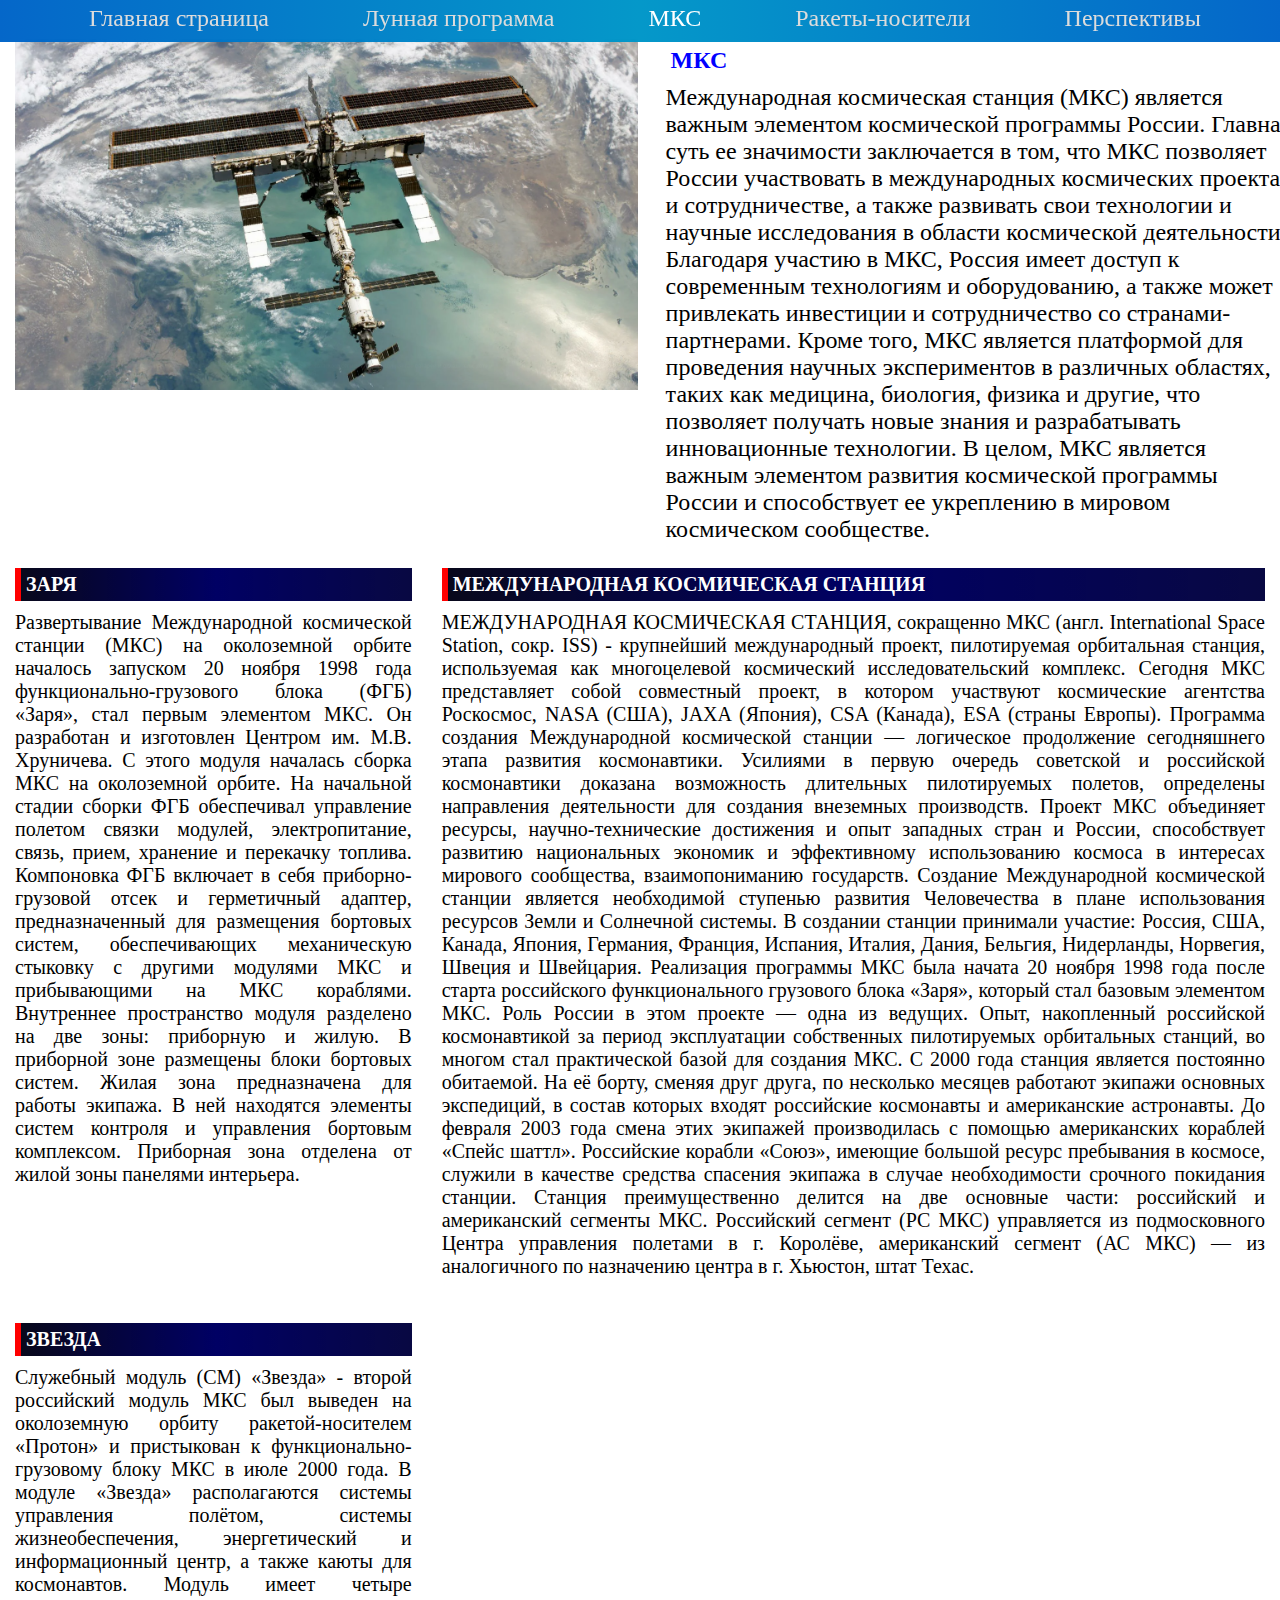
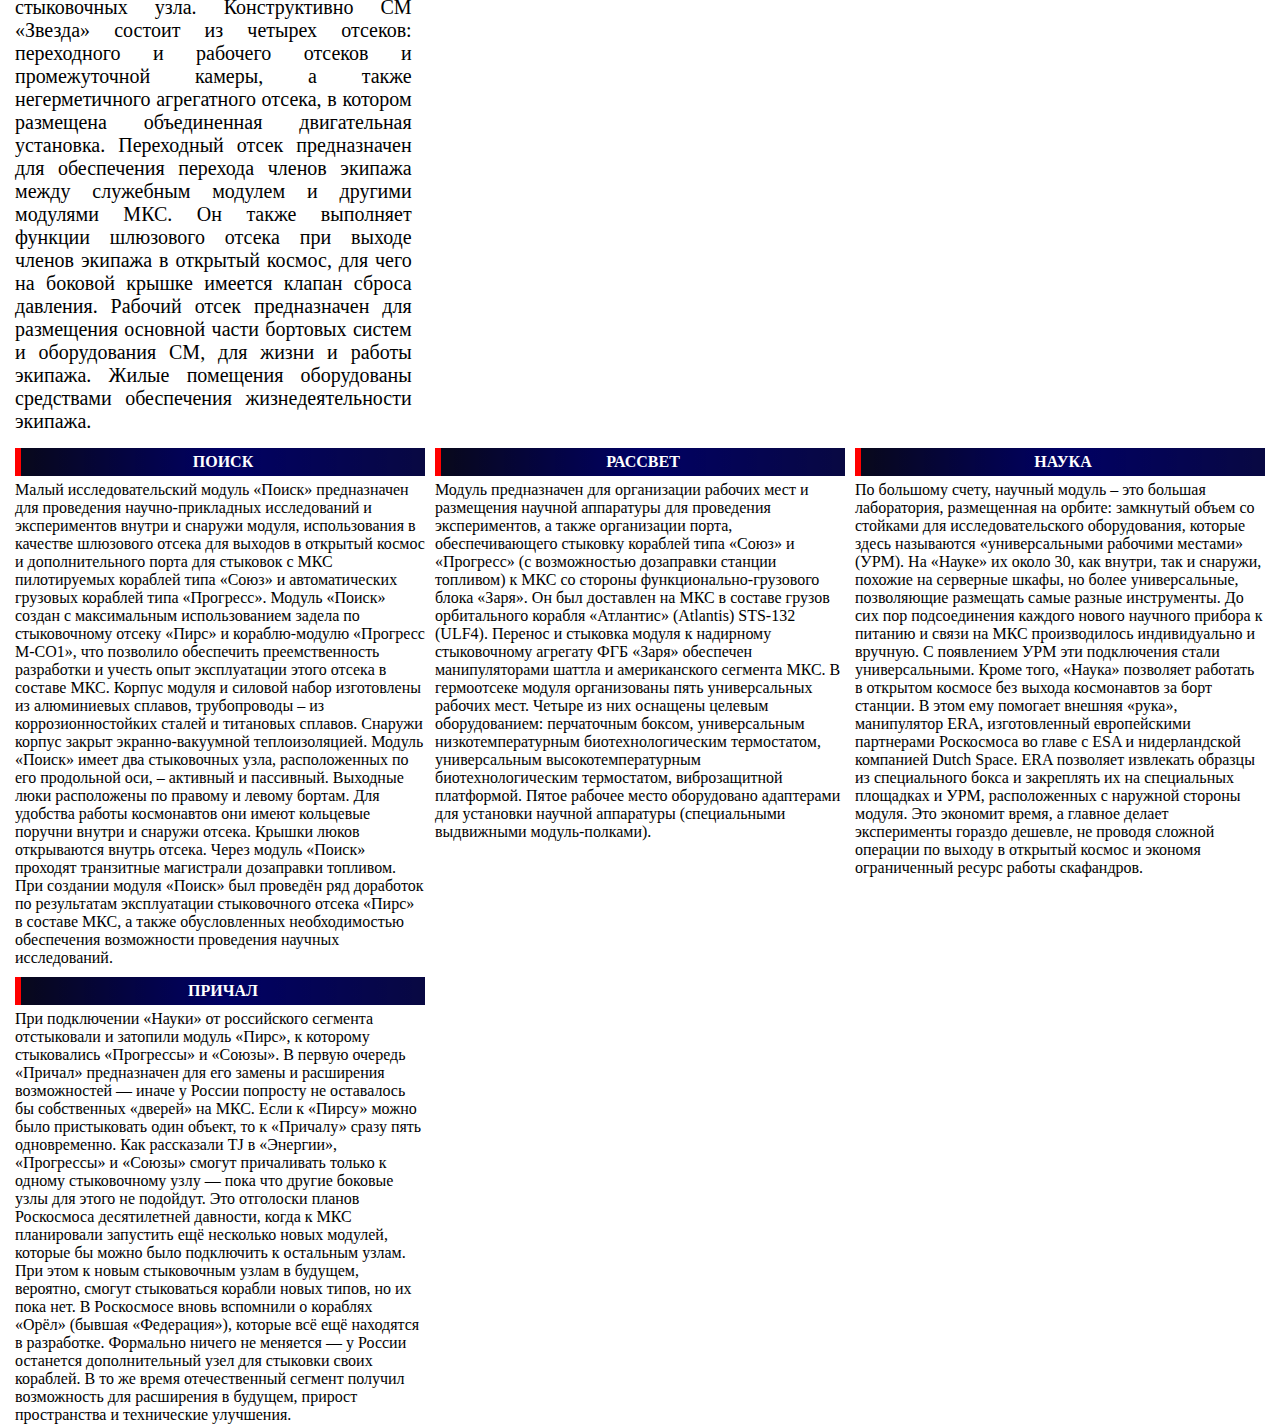
==== mks.html @ 004ebdaa "Add files via upload" ====
<!DOCTYPE html>
<html>
    <head>
        <title>РГР</title>
        <link rel="stylesheet" href="styles.css">
        <meta name="viewport" content="width=device-width" initial-scale="1.0">
        <meta http-equiv="Content-Type" content="text/html; charset=utf-8"> 
    </head>
    <body>
        <section class="nav-container ">   
            <nav class="nav-list">     
                <ul>
                    <li> <a class="link" href="index.html">Главная страница</a></li>
                    <li> <a class="link" href="moon.html">Лунная программа</a></li>
                    <li> <a>МКС</a></li>
                    <li> <a class="link" href="rockets.html">Ракеты-носители</a></li>
                    <li> <a class="link" href="perspective.html">Перспективы</a></li>
                </ul>
            </nav>
            <img class="nav-pic" src="assets/mks.png">
            <div class="nav-text"><p><h2>МКС</h2>
                Международная космическая станция (МКС) является важным элементом космической программы России. Главная суть ее значимости заключается в том, что МКС позволяет России участвовать в международных космических проектах и сотрудничестве, а также развивать свои технологии и научные исследования в области космической деятельности. Благодаря участию в МКС, Россия имеет доступ к современным технологиям и оборудованию, а также может привлекать инвестиции и сотрудничество со странами-партнерами. Кроме того, МКС является платформой для проведения научных экспериментов в различных областях, таких как медицина, биология, физика и другие, что позволяет получать новые знания и разрабатывать инновационные технологии. В целом, МКС является важным элементом развития космической программы России и способствует ее укреплению в мировом космическом сообществе.</p>
            </div>
        </section>
        <section class="main-container">
            <div class="left"><p><h2>ЗАРЯ</h2>Развертывание Международной космической станции (МКС) на околоземной орбите началось запуском 20 ноября 1998 года функционально-грузового блока (ФГБ) «Заря», стал первым элементом МКС. Он разработан и изготовлен Центром им. М.В. Хруничева. С этого модуля началась сборка МКС на околоземной орбите. На начальной стадии сборки ФГБ обеспечивал управление полетом связки модулей, электропитание, связь, прием, хранение и перекачку топлива. Компоновка ФГБ включает в себя приборно-грузовой отсек и герметичный адаптер, предназначенный для размещения бортовых систем, обеспечивающих механическую стыковку с другими модулями МКС и прибывающими на МКС кораблями. Внутреннее пространство модуля разделено на две зоны: приборную и жилую. В приборной зоне размещены блоки бортовых систем. Жилая зона предназначена для работы экипажа. В ней находятся элементы систем контроля и управления бортовым комплексом. Приборная зона отделена от жилой зоны панелями интерьера.</p>
            </div>
            <div class="main"><p><h2>МЕЖДУНАРОДНАЯ КОСМИЧЕСКАЯ СТАНЦИЯ</h2>МЕЖДУНАРОДНАЯ КОСМИЧЕСКАЯ СТАНЦИЯ, сокращенно МКС (англ. International Space Station, сокр. ISS) - крупнейший международный проект, пилотируемая орбитальная станция, используемая как многоцелевой космический исследовательский комплекс. Сегодня МКС представляет собой совместный проект, в котором участвуют космические агентства Роскосмос, NASA (США), JAXA (Япония), CSA (Канада), ESA (страны Европы). Программа создания Международной космической станции — логическое продолжение сегодняшнего этапа развития космонавтики. Усилиями в первую очередь советской и российской космонавтики доказана возможность длительных пилотируемых полетов, определены направления деятельности для создания внеземных производств. Проект МКС объединяет ресурсы, научно-технические достижения и опыт западных стран и России, способствует развитию национальных экономик и эффективному использованию космоса в интересах мирового сообщества, взаимопониманию государств. Создание Международной космической станции является необходимой ступенью развития Человечества в плане использования ресурсов Земли и Солнечной системы. В создании станции принимали участие: Россия, США, Канада, Япония, Германия, Франция, Испания, Италия, Дания, Бельгия, Нидерланды, Норвегия, Швеция и Швейцария. Реализация программы МКС была начата 20 ноября 1998 года после старта российского функционального грузового блока «Заря», который стал базовым элементом МКС. Роль России в этом проекте — одна из ведущих. Опыт, накопленный российской космонавтикой за период эксплуатации собственных пилотируемых орбитальных станций, во многом стал практической базой для создания МКС. С 2000 года станция является постоянно обитаемой. На её борту, сменяя друг друга, по несколько месяцев работают экипажи основных экспедиций, в состав которых входят российские космонавты и американские астронавты. До февраля 2003 года смена этих экипажей производилась с помощью американских кораблей «Спейс шаттл». Российские корабли «Союз», имеющие большой ресурс пребывания в космосе, служили в качестве средства спасения экипажа в случае необходимости срочного покидания станции. Станция преимущественно делится на две основные части: российский и американский сегменты МКС. Российский сегмент (РС МКС) управляется из подмосковного Центра управления полетами в г. Королёве, американский сегмент (АС МКС) — из аналогичного по назначению центра в г. Хьюстон, штат Техас.</p></div>
            <div class="right"><p><h2>ЗВЕЗДА</h2>Служебный модуль (СМ) «Звезда» - второй российский модуль МКС был выведен на околоземную орбиту ракетой-носителем «Протон» и пристыкован к функционально-грузовому блоку МКС в июле 2000 года. В модуле «Звезда» располагаются системы управления полётом, системы жизнеобеспечения, энергетический и информационный центр, а также каюты для космонавтов. Модуль имеет четыре стыковочных узла. Конструктивно СМ «Звезда» состоит из четырех отсеков: переходного и рабочего отсеков и промежуточной камеры, а также негерметичного агрегатного отсека, в котором размещена объединенная двигательная установка. Переходный отсек предназначен для обеспечения перехода членов экипажа между служебным модулем и другими модулями МКС. Он также выполняет функции шлюзового отсека при выходе членов экипажа в открытый космос, для чего на боковой крышке имеется клапан сброса давления. Рабочий отсек предназначен для размещения основной части бортовых систем и оборудования СМ, для жизни и работы экипажа. Жилые помещения оборудованы средствами обеспечения жизнедеятельности экипажа.<p>
        </div>
        </section>
        <section class="footer-container">
            <div><p><h2>ПОИСК</h2>Малый исследовательский модуль «Поиск» предназначен для проведения научно-прикладных исследований и экспериментов внутри и снаружи модуля, использования в качестве шлюзового отсека для выходов в открытый космос и дополнительного порта для стыковок с МКС пилотируемых кораблей типа «Союз» и автоматических грузовых кораблей типа «Прогресс». Модуль «Поиск» создан с максимальным использованием задела по стыковочному отсеку «Пирс» и кораблю-модулю «Прогресс М-СО1», что позволило обеспечить преемственность разработки и учесть опыт эксплуатации этого отсека в составе МКС. Корпус модуля и силовой набор изготовлены из алюминиевых сплавов, трубопроводы – из коррозионностойких сталей и титановых сплавов. Снаружи корпус закрыт экранно-вакуумной теплоизоляцией. Модуль «Поиск» имеет два стыковочных узла, расположенных по его продольной оси, – активный и пассивный.  Выходные люки расположены по правому и левому бортам. Для удобства работы космонавтов они имеют кольцевые поручни внутри и снаружи отсека. Крышки люков открываются внутрь отсека. Через модуль «Поиск» проходят транзитные магистрали дозаправки топливом. При создании модуля «Поиск» был проведён ряд доработок по результатам эксплуатации стыковочного отсека «Пирс» в составе МКС, а также обусловленных необходимостью обеспечения возможности проведения научных исследований.</p></div>
            <div><p><h2>РАССВЕТ</h2> Модуль предназначен для организации рабочих мест и размещения научной аппаратуры для проведения экспериментов, а также организации порта, обеспечивающего стыковку кораблей типа «Союз» и «Прогресс» (с возможностью дозаправки станции топливом) к МКС со стороны функционально-грузового блока «Заря». Он был доставлен на МКС в составе грузов орбитального корабля «Атлантис» (Atlantis) STS-132 (ULF4). Перенос и стыковка модуля к надирному стыковочному агрегату ФГБ «Заря» обеспечен манипуляторами шаттла и американского сегмента МКС. В гермоотсеке модуля организованы пять универсальных рабочих мест. Четыре из них оснащены целевым оборудованием: перчаточным боксом, универсальным низкотемпературным биотехнологическим термостатом, универсальным высокотемпературным биотехнологическим термостатом, виброзащитной платформой. Пятое рабочее место оборудовано адаптерами для установки научной аппаратуры (специальными выдвижными модуль-полками).</p></div>
            <div><p><h2>НАУКА</h2>По большому счету, научный модуль – это большая лаборатория, размещенная на орбите: замкнутый объем со стойками для исследовательского оборудования, которые здесь называются «универсальными рабочими местами» (УРМ). На «Науке» их около 30, как внутри, так и снаружи, похожие на серверные шкафы, но более универсальные, позволяющие размещать самые разные инструменты. До сих пор подсоединения каждого нового научного прибора к питанию и связи на МКС производилось индивидуально и вручную. С появлением УРМ эти подключения стали универсальными. Кроме того, «Наука» позволяет работать в открытом космосе без выхода космонавтов за борт станции. В этом ему помогает внешняя «рука», манипулятор ERA, изготовленный европейскими партнерами Роскосмоса во главе с ESA и нидерландской компанией Dutch Space. ERA позволяет извлекать образцы из специального бокса и закреплять их на специальных площадках и УРМ, расположенных с наружной стороны модуля. Это экономит время, а главное делает эксперименты гораздо дешевле, не проводя сложной операции по выходу в открытый космос и экономя ограниченный ресурс работы скафандров.</p></div>
            <div><p><h2>ПРИЧАЛ</h2>При подключении «Науки» от российского сегмента отстыковали и затопили модуль «Пирс», к которому стыковались «Прогрессы» и «Союзы». В первую очередь «Причал» предназначен для его замены и расширения возможностей — иначе у России попросту не оставалось бы собственных «дверей» на МКС. Если к «Пирсу» можно было пристыковать один объект, то к «Причалу» сразу пять одновременно. Как рассказали TJ в «Энергии», «Прогрессы» и «Союзы» смогут причаливать только к одному стыковочному узлу — пока что другие боковые узлы для этого не подойдут. Это отголоски планов Роскосмоса десятилетней давности, когда к МКС планировали запустить ещё несколько новых модулей, которые бы можно было подключить к остальным узлам. При этом к новым стыковочным узлам в будущем, вероятно, смогут стыковаться корабли новых типов, но их пока нет. В Роскосмосе вновь вспомнили о кораблях «Орёл» (бывшая «Федерация»), которые всё ещё находятся в разработке. Формально ничего не меняется — у России останется дополнительный узел для стыковки своих кораблей. В то же время отечественный сегмент получил возможность для расширения в будущем, прирост пространства и технические улучшения.
                </p></div>
        </section>
    </body>
</html>
---- styles.css ----
* {
    margin: 0;
    padding: 0;
}
section {
    display: grid;
}
h2{
    font-size: 1.25rem;
    border-left: 6px solid red;
    background: linear-gradient(90deg, rgba(0, 0, 20, 0.97), rgb(0, 0, 100), rgba(0, 0, 60, 0.97));
    color: white;
    padding: 5px;
}
.nav-list li{
    display: inline;
}
.nav-container {
    grid-template-areas: 
    "nav-list nav-list"
    "nav-pic nav-text";
    grid-template-columns: 51% 49%;
    gap: 1%;
}
.nav-pic{
    grid-area: nav-pic;
    box-sizing: border-box;
    width: 100%;
    padding: 15px;
    margin-top: 19px;
}
.nav-text{
    padding-top: 15px;
    grid-area: nav-text;
    font-size: 1.5rem;
    font-weight: 400;
    margin-top: 22px;
}
.nav-text h2{
    padding-bottom: 10px;
    font-size: 1.5rem;
    background: white;
    color: blue;
    border: 0 solid;
}
.nav-list {
    grid-area: nav-list;
    font-family: 'Franklin Gothic Medium';
    font-size: 1.5rem;
    background: linear-gradient(90deg, rgba(0, 100, 200, 0.98), rgba(0, 150, 200, 0.98), rgba(0, 100, 200, 0.98));
    color:white;
    position: fixed;
    width: 100%;
}
.nav-list ul {
    list-style: none;
    padding: 5px;
    width: 100%;
    display: flex;  
    justify-content: space-evenly;  
}
.nav-list li {
    padding-bottom: 5px;
}
.nav-list a{
    padding: 10px;
}
.link{
    text-decoration: none;
    color: rgb(220, 220, 220);
}
.link:hover {
    background-color:white;
    color: darkgrey;
    text-decoration: underline;
}
.main-container{
    /*grid-template-areas: 
    "left main main right";*/
    grid-template-columns: repeat(auto-fit, minmax(350px, 1fr));  
}
.main-container div{
    font-family: 'Franklin Gothic Medium';
    font-size: 1.25rem;
    padding: 15px;
    text-align: justify;
}
.main-container h2{
    margin-top: 15px;
    margin-bottom: 10px;
}
.main{
    grid-column: span 2;
}
.main ul{
    list-style: none;
    text-indent: 5px;
    text-align: left;
}
.main ul li::before{
    content: '- ';
    text-indent: 5px;
}
.right ul{
    list-style: none;
    text-indent: 5px;
    text-align: left;
}
.right ul li::before{
    content: '- ';
    text-indent: 5px;
}
.footer-container{
    grid-template-columns: repeat(auto-fit, minmax(350px, 1fr));
    gap: 10px; 
    margin: auto 15px; 
}
.footer-container div{
    font-size: 1rem;
}
.footer-container h2{
    font-size: 1rem;
    margin-bottom: 5px;
    text-align: center;  
}
@media (min-width: 320px) and (max-width: 479.98px){
    h2{
        font-size: 1rem;
        font-weight: 500;
    }
    .nav-container{
        grid-template-areas: 
        "nav-list"
        "nav-pic"
        "nav-text";
        gap: 0%;
    }
    .nav-list{
        grid-area: nav-list;
        grid-column: span 2;
        font-size: 0.65rem;
    }
    .nav-pic{
        grid-area: nav-pic;
        grid-column: span 2;
        padding-bottom: 5px;
    }
    .nav-text{
        grid-area: nav-text;
        grid-column: span 2;
        font-size: 1rem;
        margin: auto 10px auto 10px; 
        text-align: justify;
        padding-top: 5px;
    }
    .main-container div{
        padding: 0px;
        margin: 10px;
        font-size: 1rem;
    }
    .footer-container{
        margin: 10px;
        padding: 0px;
        font-size: 1rem;
    }
    .footer-container h2{
        text-align: left;
    }
}
@media (min-width: 480px) and (max-width: 767.98px){
    h2{
        font-size: 1rem;
        font-weight: 500;
    }
    .nav-container{
        grid-template-areas: 
        "nav-list"
        "nav-pic"
        "nav-text";
        gap: 0%;
    }
    .nav-list{
        grid-area: nav-list;
        grid-column: span 2;
        font-size: 0.75rem;
    }
    .nav-pic{
        grid-area: nav-pic;
        grid-column: span 2;
        padding-bottom: 5px;
    }
    .nav-text{
        grid-area: nav-text;
        grid-column: span 2;
        font-size: 1rem;
        margin: auto 10px auto 10px; 
        text-align: justify;
        padding-top: 5px;
    }
    .main-container div{
        padding: 0px;
        margin: 10px;
        font-size: 1rem;
    }
    .main{
        grid-column: span 1;
        grid-row: span 2;
    }
    .footer-container{
        margin: 10px;
        padding: 0px;
        font-size: 1rem;
    }
    .footer-container h2{
        text-align: left;
    }
}
@media (min-width: 768px) and (max-width: 991.98px){
    h2{
        font-size: 1rem;
        font-weight: 500;
    }
    .nav-container{
        grid-template-areas: 
        "nav-list"
        "nav-pic"
        "nav-text";
        gap: 0%;
    }
    .nav-list{
        grid-area: nav-list;
        grid-column: span 2;
        font-size: 1rem;
    }
    .nav-pic{
        grid-area: nav-pic;
        grid-column: span 2;
        padding-bottom: 5px;
    }
    .nav-text{
        grid-area: nav-text;
        grid-column: span 2;
        font-size: 1rem;
        margin: auto 10px auto 10px; 
        text-align: justify;
        padding-top: 5px;
    }
    .main-container div{
        padding: 0px;
        margin: 10px;
        font-size: 1rem;
    }
    .main{
        grid-column: span 1;
        grid-row: span 2;
    }
    .footer-container{
        margin: 10px;
        padding: 0px;
        font-size: 1rem;
    }
    .footer-container h2{
        text-align: left;
    }
}
@media (min-width: 992px) and (max-width: 1199.98px){
    h2{
        font-size: 1rem;
        font-weight: 500;
    }
    .nav-container{
        grid-template-areas: 
        "nav-list"
        "nav-pic"
        "nav-text";
        gap: 0%;
    }
    .nav-list{
        grid-area: nav-list;
        grid-column: span 2;
        font-size: 1rem;
    }
    .nav-pic{
        grid-area: nav-pic;
        grid-column: span 2;
        padding-bottom: 5px;
    }
    .nav-text{
        grid-area: nav-text;
        grid-column: span 2;
        font-size: 1rem;
        margin: auto 10px auto 10px; 
        text-align: justify;
        padding-top: 5px;
    }
    .main-container div{
        padding: 0px;
        margin: 10px;
        font-size: 1rem;
    }
    .main{
        grid-column: span 2;
        grid-row: span 1;
    }
    .left{
        grid-row: span 1;
        grid-column: span 1;
    }
    .right{
        grid-column: span 3;
    }
    .footer-container{
        margin: 10px;
        padding: 0px;
        font-size: 1rem;
        grid-template-columns: repeat(auto-fit, minmax(200px, 1fr));
        gap: 3px;
    }
    .footer-container h2{
        text-align: left;
    }
}
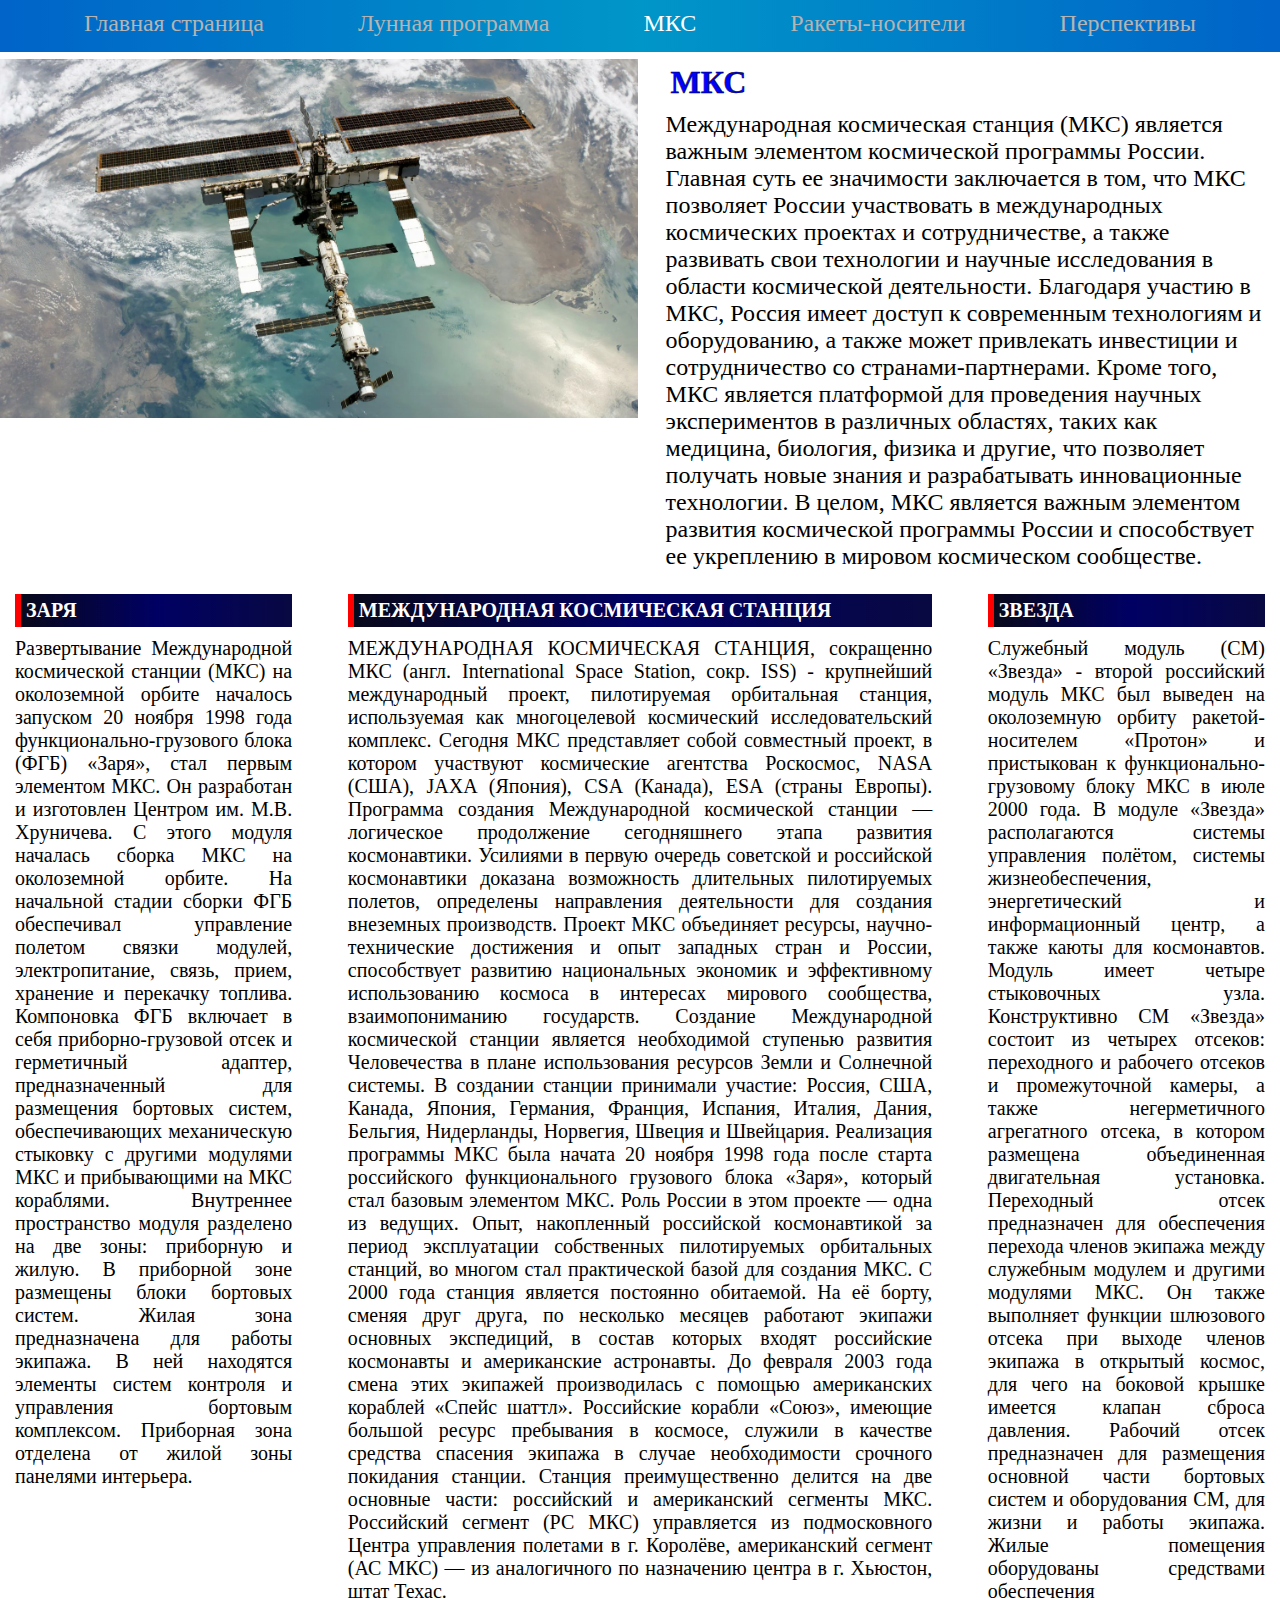
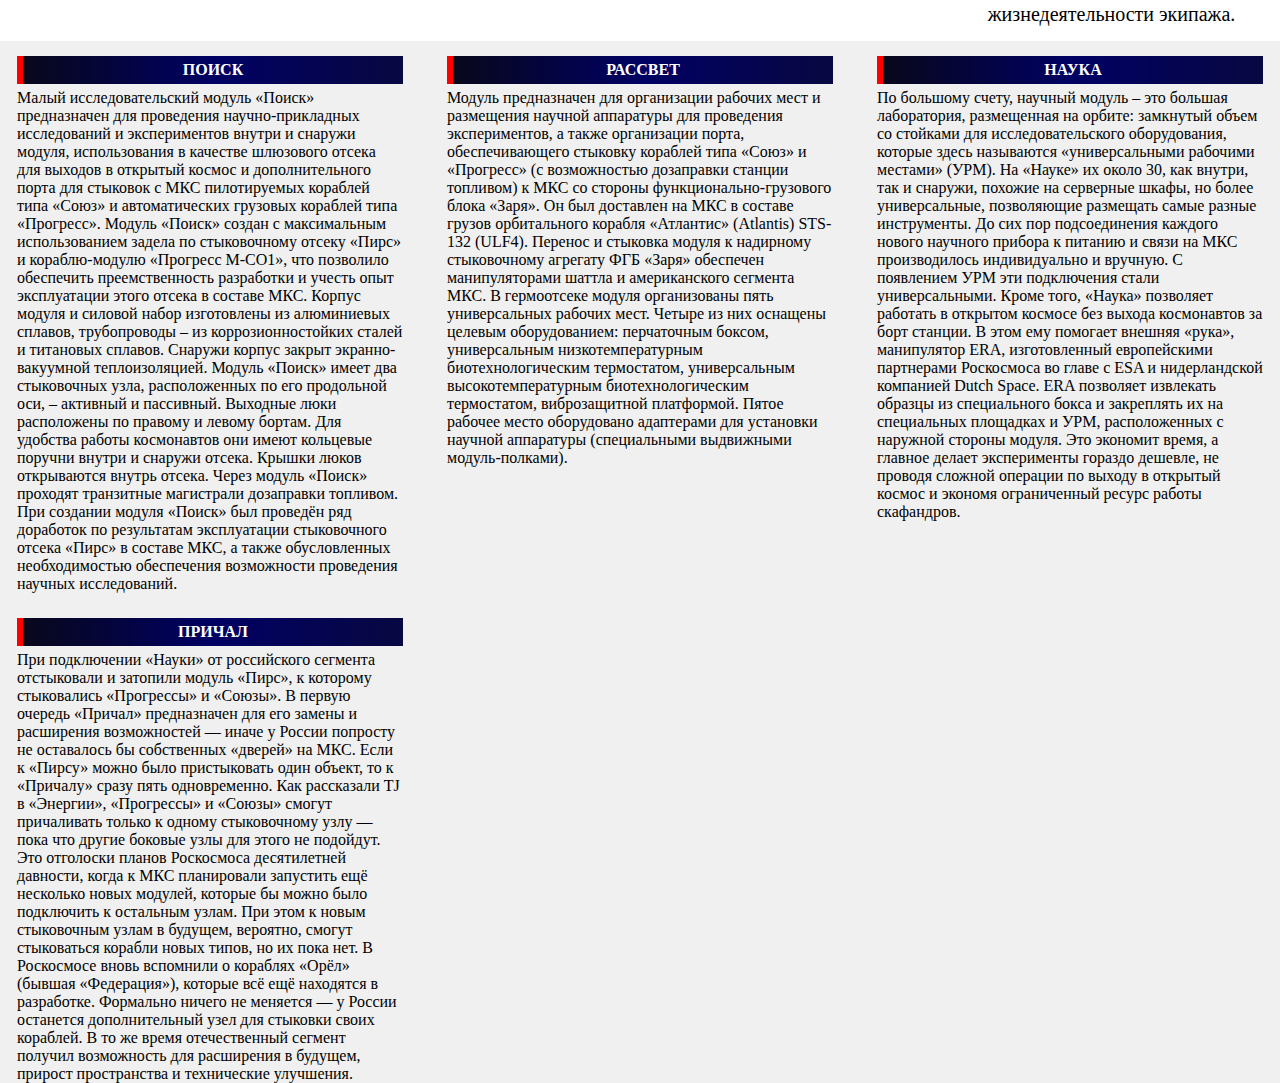
==== commit 30ae8f3c: "Add files via upload" ====
--- a/mks.html
+++ b/mks.html
@@ -18,22 +18,22 @@
                 </ul>
             </nav>
             <img class="nav-pic" src="assets/mks.png">
-            <div class="nav-text"><p><h2>МКС</h2>
+            <div class="nav-text"><h2>МКС</h2><p>
                 Международная космическая станция (МКС) является важным элементом космической программы России. Главная суть ее значимости заключается в том, что МКС позволяет России участвовать в международных космических проектах и сотрудничестве, а также развивать свои технологии и научные исследования в области космической деятельности. Благодаря участию в МКС, Россия имеет доступ к современным технологиям и оборудованию, а также может привлекать инвестиции и сотрудничество со странами-партнерами. Кроме того, МКС является платформой для проведения научных экспериментов в различных областях, таких как медицина, биология, физика и другие, что позволяет получать новые знания и разрабатывать инновационные технологии. В целом, МКС является важным элементом развития космической программы России и способствует ее укреплению в мировом космическом сообществе.</p>
             </div>
         </section>
         <section class="main-container">
-            <div class="left"><p><h2>ЗАРЯ</h2>Развертывание Международной космической станции (МКС) на околоземной орбите началось запуском 20 ноября 1998 года функционально-грузового блока (ФГБ) «Заря», стал первым элементом МКС. Он разработан и изготовлен Центром им. М.В. Хруничева. С этого модуля началась сборка МКС на околоземной орбите. На начальной стадии сборки ФГБ обеспечивал управление полетом связки модулей, электропитание, связь, прием, хранение и перекачку топлива. Компоновка ФГБ включает в себя приборно-грузовой отсек и герметичный адаптер, предназначенный для размещения бортовых систем, обеспечивающих механическую стыковку с другими модулями МКС и прибывающими на МКС кораблями. Внутреннее пространство модуля разделено на две зоны: приборную и жилую. В приборной зоне размещены блоки бортовых систем. Жилая зона предназначена для работы экипажа. В ней находятся элементы систем контроля и управления бортовым комплексом. Приборная зона отделена от жилой зоны панелями интерьера.</p>
+            <div class="left"><h2>ЗАРЯ</h2><p>Развертывание Международной космической станции (МКС) на околоземной орбите началось запуском 20 ноября 1998 года функционально-грузового блока (ФГБ) «Заря», стал первым элементом МКС. Он разработан и изготовлен Центром им. М.В. Хруничева. С этого модуля началась сборка МКС на околоземной орбите. На начальной стадии сборки ФГБ обеспечивал управление полетом связки модулей, электропитание, связь, прием, хранение и перекачку топлива. Компоновка ФГБ включает в себя приборно-грузовой отсек и герметичный адаптер, предназначенный для размещения бортовых систем, обеспечивающих механическую стыковку с другими модулями МКС и прибывающими на МКС кораблями. Внутреннее пространство модуля разделено на две зоны: приборную и жилую. В приборной зоне размещены блоки бортовых систем. Жилая зона предназначена для работы экипажа. В ней находятся элементы систем контроля и управления бортовым комплексом. Приборная зона отделена от жилой зоны панелями интерьера.</p>
             </div>
-            <div class="main"><p><h2>МЕЖДУНАРОДНАЯ КОСМИЧЕСКАЯ СТАНЦИЯ</h2>МЕЖДУНАРОДНАЯ КОСМИЧЕСКАЯ СТАНЦИЯ, сокращенно МКС (англ. International Space Station, сокр. ISS) - крупнейший международный проект, пилотируемая орбитальная станция, используемая как многоцелевой космический исследовательский комплекс. Сегодня МКС представляет собой совместный проект, в котором участвуют космические агентства Роскосмос, NASA (США), JAXA (Япония), CSA (Канада), ESA (страны Европы). Программа создания Международной космической станции — логическое продолжение сегодняшнего этапа развития космонавтики. Усилиями в первую очередь советской и российской космонавтики доказана возможность длительных пилотируемых полетов, определены направления деятельности для создания внеземных производств. Проект МКС объединяет ресурсы, научно-технические достижения и опыт западных стран и России, способствует развитию национальных экономик и эффективному использованию космоса в интересах мирового сообщества, взаимопониманию государств. Создание Международной космической станции является необходимой ступенью развития Человечества в плане использования ресурсов Земли и Солнечной системы. В создании станции принимали участие: Россия, США, Канада, Япония, Германия, Франция, Испания, Италия, Дания, Бельгия, Нидерланды, Норвегия, Швеция и Швейцария. Реализация программы МКС была начата 20 ноября 1998 года после старта российского функционального грузового блока «Заря», который стал базовым элементом МКС. Роль России в этом проекте — одна из ведущих. Опыт, накопленный российской космонавтикой за период эксплуатации собственных пилотируемых орбитальных станций, во многом стал практической базой для создания МКС. С 2000 года станция является постоянно обитаемой. На её борту, сменяя друг друга, по несколько месяцев работают экипажи основных экспедиций, в состав которых входят российские космонавты и американские астронавты. До февраля 2003 года смена этих экипажей производилась с помощью американских кораблей «Спейс шаттл». Российские корабли «Союз», имеющие большой ресурс пребывания в космосе, служили в качестве средства спасения экипажа в случае необходимости срочного покидания станции. Станция преимущественно делится на две основные части: российский и американский сегменты МКС. Российский сегмент (РС МКС) управляется из подмосковного Центра управления полетами в г. Королёве, американский сегмент (АС МКС) — из аналогичного по назначению центра в г. Хьюстон, штат Техас.</p></div>
-            <div class="right"><p><h2>ЗВЕЗДА</h2>Служебный модуль (СМ) «Звезда» - второй российский модуль МКС был выведен на околоземную орбиту ракетой-носителем «Протон» и пристыкован к функционально-грузовому блоку МКС в июле 2000 года. В модуле «Звезда» располагаются системы управления полётом, системы жизнеобеспечения, энергетический и информационный центр, а также каюты для космонавтов. Модуль имеет четыре стыковочных узла. Конструктивно СМ «Звезда» состоит из четырех отсеков: переходного и рабочего отсеков и промежуточной камеры, а также негерметичного агрегатного отсека, в котором размещена объединенная двигательная установка. Переходный отсек предназначен для обеспечения перехода членов экипажа между служебным модулем и другими модулями МКС. Он также выполняет функции шлюзового отсека при выходе членов экипажа в открытый космос, для чего на боковой крышке имеется клапан сброса давления. Рабочий отсек предназначен для размещения основной части бортовых систем и оборудования СМ, для жизни и работы экипажа. Жилые помещения оборудованы средствами обеспечения жизнедеятельности экипажа.<p>
+            <div class="main"><h2>МЕЖДУНАРОДНАЯ КОСМИЧЕСКАЯ СТАНЦИЯ</h2><p>МЕЖДУНАРОДНАЯ КОСМИЧЕСКАЯ СТАНЦИЯ, сокращенно МКС (англ. International Space Station, сокр. ISS) - крупнейший международный проект, пилотируемая орбитальная станция, используемая как многоцелевой космический исследовательский комплекс. Сегодня МКС представляет собой совместный проект, в котором участвуют космические агентства Роскосмос, NASA (США), JAXA (Япония), CSA (Канада), ESA (страны Европы). Программа создания Международной космической станции — логическое продолжение сегодняшнего этапа развития космонавтики. Усилиями в первую очередь советской и российской космонавтики доказана возможность длительных пилотируемых полетов, определены направления деятельности для создания внеземных производств. Проект МКС объединяет ресурсы, научно-технические достижения и опыт западных стран и России, способствует развитию национальных экономик и эффективному использованию космоса в интересах мирового сообщества, взаимопониманию государств. Создание Международной космической станции является необходимой ступенью развития Человечества в плане использования ресурсов Земли и Солнечной системы. В создании станции принимали участие: Россия, США, Канада, Япония, Германия, Франция, Испания, Италия, Дания, Бельгия, Нидерланды, Норвегия, Швеция и Швейцария. Реализация программы МКС была начата 20 ноября 1998 года после старта российского функционального грузового блока «Заря», который стал базовым элементом МКС. Роль России в этом проекте — одна из ведущих. Опыт, накопленный российской космонавтикой за период эксплуатации собственных пилотируемых орбитальных станций, во многом стал практической базой для создания МКС. С 2000 года станция является постоянно обитаемой. На её борту, сменяя друг друга, по несколько месяцев работают экипажи основных экспедиций, в состав которых входят российские космонавты и американские астронавты. До февраля 2003 года смена этих экипажей производилась с помощью американских кораблей «Спейс шаттл». Российские корабли «Союз», имеющие большой ресурс пребывания в космосе, служили в качестве средства спасения экипажа в случае необходимости срочного покидания станции. Станция преимущественно делится на две основные части: российский и американский сегменты МКС. Российский сегмент (РС МКС) управляется из подмосковного Центра управления полетами в г. Королёве, американский сегмент (АС МКС) — из аналогичного по назначению центра в г. Хьюстон, штат Техас.</p></div>
+            <div class="right"><h2>ЗВЕЗДА</h2><p>Служебный модуль (СМ) «Звезда» - второй российский модуль МКС был выведен на околоземную орбиту ракетой-носителем «Протон» и пристыкован к функционально-грузовому блоку МКС в июле 2000 года. В модуле «Звезда» располагаются системы управления полётом, системы жизнеобеспечения, энергетический и информационный центр, а также каюты для космонавтов. Модуль имеет четыре стыковочных узла. Конструктивно СМ «Звезда» состоит из четырех отсеков: переходного и рабочего отсеков и промежуточной камеры, а также негерметичного агрегатного отсека, в котором размещена объединенная двигательная установка. Переходный отсек предназначен для обеспечения перехода членов экипажа между служебным модулем и другими модулями МКС. Он также выполняет функции шлюзового отсека при выходе членов экипажа в открытый космос, для чего на боковой крышке имеется клапан сброса давления. Рабочий отсек предназначен для размещения основной части бортовых систем и оборудования СМ, для жизни и работы экипажа. Жилые помещения оборудованы средствами обеспечения жизнедеятельности экипажа.<p>
         </div>
         </section>
         <section class="footer-container">
-            <div><p><h2>ПОИСК</h2>Малый исследовательский модуль «Поиск» предназначен для проведения научно-прикладных исследований и экспериментов внутри и снаружи модуля, использования в качестве шлюзового отсека для выходов в открытый космос и дополнительного порта для стыковок с МКС пилотируемых кораблей типа «Союз» и автоматических грузовых кораблей типа «Прогресс». Модуль «Поиск» создан с максимальным использованием задела по стыковочному отсеку «Пирс» и кораблю-модулю «Прогресс М-СО1», что позволило обеспечить преемственность разработки и учесть опыт эксплуатации этого отсека в составе МКС. Корпус модуля и силовой набор изготовлены из алюминиевых сплавов, трубопроводы – из коррозионностойких сталей и титановых сплавов. Снаружи корпус закрыт экранно-вакуумной теплоизоляцией. Модуль «Поиск» имеет два стыковочных узла, расположенных по его продольной оси, – активный и пассивный.  Выходные люки расположены по правому и левому бортам. Для удобства работы космонавтов они имеют кольцевые поручни внутри и снаружи отсека. Крышки люков открываются внутрь отсека. Через модуль «Поиск» проходят транзитные магистрали дозаправки топливом. При создании модуля «Поиск» был проведён ряд доработок по результатам эксплуатации стыковочного отсека «Пирс» в составе МКС, а также обусловленных необходимостью обеспечения возможности проведения научных исследований.</p></div>
-            <div><p><h2>РАССВЕТ</h2> Модуль предназначен для организации рабочих мест и размещения научной аппаратуры для проведения экспериментов, а также организации порта, обеспечивающего стыковку кораблей типа «Союз» и «Прогресс» (с возможностью дозаправки станции топливом) к МКС со стороны функционально-грузового блока «Заря». Он был доставлен на МКС в составе грузов орбитального корабля «Атлантис» (Atlantis) STS-132 (ULF4). Перенос и стыковка модуля к надирному стыковочному агрегату ФГБ «Заря» обеспечен манипуляторами шаттла и американского сегмента МКС. В гермоотсеке модуля организованы пять универсальных рабочих мест. Четыре из них оснащены целевым оборудованием: перчаточным боксом, универсальным низкотемпературным биотехнологическим термостатом, универсальным высокотемпературным биотехнологическим термостатом, виброзащитной платформой. Пятое рабочее место оборудовано адаптерами для установки научной аппаратуры (специальными выдвижными модуль-полками).</p></div>
-            <div><p><h2>НАУКА</h2>По большому счету, научный модуль – это большая лаборатория, размещенная на орбите: замкнутый объем со стойками для исследовательского оборудования, которые здесь называются «универсальными рабочими местами» (УРМ). На «Науке» их около 30, как внутри, так и снаружи, похожие на серверные шкафы, но более универсальные, позволяющие размещать самые разные инструменты. До сих пор подсоединения каждого нового научного прибора к питанию и связи на МКС производилось индивидуально и вручную. С появлением УРМ эти подключения стали универсальными. Кроме того, «Наука» позволяет работать в открытом космосе без выхода космонавтов за борт станции. В этом ему помогает внешняя «рука», манипулятор ERA, изготовленный европейскими партнерами Роскосмоса во главе с ESA и нидерландской компанией Dutch Space. ERA позволяет извлекать образцы из специального бокса и закреплять их на специальных площадках и УРМ, расположенных с наружной стороны модуля. Это экономит время, а главное делает эксперименты гораздо дешевле, не проводя сложной операции по выходу в открытый космос и экономя ограниченный ресурс работы скафандров.</p></div>
-            <div><p><h2>ПРИЧАЛ</h2>При подключении «Науки» от российского сегмента отстыковали и затопили модуль «Пирс», к которому стыковались «Прогрессы» и «Союзы». В первую очередь «Причал» предназначен для его замены и расширения возможностей — иначе у России попросту не оставалось бы собственных «дверей» на МКС. Если к «Пирсу» можно было пристыковать один объект, то к «Причалу» сразу пять одновременно. Как рассказали TJ в «Энергии», «Прогрессы» и «Союзы» смогут причаливать только к одному стыковочному узлу — пока что другие боковые узлы для этого не подойдут. Это отголоски планов Роскосмоса десятилетней давности, когда к МКС планировали запустить ещё несколько новых модулей, которые бы можно было подключить к остальным узлам. При этом к новым стыковочным узлам в будущем, вероятно, смогут стыковаться корабли новых типов, но их пока нет. В Роскосмосе вновь вспомнили о кораблях «Орёл» (бывшая «Федерация»), которые всё ещё находятся в разработке. Формально ничего не меняется — у России останется дополнительный узел для стыковки своих кораблей. В то же время отечественный сегмент получил возможность для расширения в будущем, прирост пространства и технические улучшения.
+            <div><h2>ПОИСК</h2><p>Малый исследовательский модуль «Поиск» предназначен для проведения научно-прикладных исследований и экспериментов внутри и снаружи модуля, использования в качестве шлюзового отсека для выходов в открытый космос и дополнительного порта для стыковок с МКС пилотируемых кораблей типа «Союз» и автоматических грузовых кораблей типа «Прогресс». Модуль «Поиск» создан с максимальным использованием задела по стыковочному отсеку «Пирс» и кораблю-модулю «Прогресс М-СО1», что позволило обеспечить преемственность разработки и учесть опыт эксплуатации этого отсека в составе МКС. Корпус модуля и силовой набор изготовлены из алюминиевых сплавов, трубопроводы – из коррозионностойких сталей и титановых сплавов. Снаружи корпус закрыт экранно-вакуумной теплоизоляцией. Модуль «Поиск» имеет два стыковочных узла, расположенных по его продольной оси, – активный и пассивный.  Выходные люки расположены по правому и левому бортам. Для удобства работы космонавтов они имеют кольцевые поручни внутри и снаружи отсека. Крышки люков открываются внутрь отсека. Через модуль «Поиск» проходят транзитные магистрали дозаправки топливом. При создании модуля «Поиск» был проведён ряд доработок по результатам эксплуатации стыковочного отсека «Пирс» в составе МКС, а также обусловленных необходимостью обеспечения возможности проведения научных исследований.</p></div>
+            <div><h2>РАССВЕТ</h2><p> Модуль предназначен для организации рабочих мест и размещения научной аппаратуры для проведения экспериментов, а также организации порта, обеспечивающего стыковку кораблей типа «Союз» и «Прогресс» (с возможностью дозаправки станции топливом) к МКС со стороны функционально-грузового блока «Заря». Он был доставлен на МКС в составе грузов орбитального корабля «Атлантис» (Atlantis) STS-132 (ULF4). Перенос и стыковка модуля к надирному стыковочному агрегату ФГБ «Заря» обеспечен манипуляторами шаттла и американского сегмента МКС. В гермоотсеке модуля организованы пять универсальных рабочих мест. Четыре из них оснащены целевым оборудованием: перчаточным боксом, универсальным низкотемпературным биотехнологическим термостатом, универсальным высокотемпературным биотехнологическим термостатом, виброзащитной платформой. Пятое рабочее место оборудовано адаптерами для установки научной аппаратуры (специальными выдвижными модуль-полками).</p></div>
+            <div><h2>НАУКА</h2><p>По большому счету, научный модуль – это большая лаборатория, размещенная на орбите: замкнутый объем со стойками для исследовательского оборудования, которые здесь называются «универсальными рабочими местами» (УРМ). На «Науке» их около 30, как внутри, так и снаружи, похожие на серверные шкафы, но более универсальные, позволяющие размещать самые разные инструменты. До сих пор подсоединения каждого нового научного прибора к питанию и связи на МКС производилось индивидуально и вручную. С появлением УРМ эти подключения стали универсальными. Кроме того, «Наука» позволяет работать в открытом космосе без выхода космонавтов за борт станции. В этом ему помогает внешняя «рука», манипулятор ERA, изготовленный европейскими партнерами Роскосмоса во главе с ESA и нидерландской компанией Dutch Space. ERA позволяет извлекать образцы из специального бокса и закреплять их на специальных площадках и УРМ, расположенных с наружной стороны модуля. Это экономит время, а главное делает эксперименты гораздо дешевле, не проводя сложной операции по выходу в открытый космос и экономя ограниченный ресурс работы скафандров.</p></div>
+            <div><h2>ПРИЧАЛ</h2><p>При подключении «Науки» от российского сегмента отстыковали и затопили модуль «Пирс», к которому стыковались «Прогрессы» и «Союзы». В первую очередь «Причал» предназначен для его замены и расширения возможностей — иначе у России попросту не оставалось бы собственных «дверей» на МКС. Если к «Пирсу» можно было пристыковать один объект, то к «Причалу» сразу пять одновременно. Как рассказали TJ в «Энергии», «Прогрессы» и «Союзы» смогут причаливать только к одному стыковочному узлу — пока что другие боковые узлы для этого не подойдут. Это отголоски планов Роскосмоса десятилетней давности, когда к МКС планировали запустить ещё несколько новых модулей, которые бы можно было подключить к остальным узлам. При этом к новым стыковочным узлам в будущем, вероятно, смогут стыковаться корабли новых типов, но их пока нет. В Роскосмосе вновь вспомнили о кораблях «Орёл» (бывшая «Федерация»), которые всё ещё находятся в разработке. Формально ничего не меняется — у России останется дополнительный узел для стыковки своих кораблей. В то же время отечественный сегмент получил возможность для расширения в будущем, прирост пространства и технические улучшения.
                 </p></div>
         </section>
     </body>
--- a/styles.css
+++ b/styles.css
@@ -4,6 +4,12 @@
 }
 section {
     display: grid;
+}
+p{
+    font-family: 'Times New Roman';
+}
+li{
+    font-family: 'Times New Roman';
 }
 h2{
     font-size: 1.25rem;
@@ -11,67 +17,73 @@
     background: linear-gradient(90deg, rgba(0, 0, 20, 0.97), rgb(0, 0, 100), rgba(0, 0, 60, 0.97));
     color: white;
     padding: 5px;
+    font-family: 'Franklin Gothic Medium';
 }
 .nav-list li{
-    display: inline;
+    display: inline-flex;
 }
 .nav-container {
     grid-template-areas: 
     "nav-list nav-list"
     "nav-pic nav-text";
-    grid-template-columns: 51% 49%;
+    grid-template-columns: 51% 47%;
     gap: 1%;
 }
 .nav-pic{
     grid-area: nav-pic;
     box-sizing: border-box;
     width: 100%;
-    padding: 15px;
+    padding: 15px 15px 15px 0px;
     margin-top: 19px;
+    margin-top: 38px;
 }
 .nav-text{
     padding-top: 15px;
     grid-area: nav-text;
     font-size: 1.5rem;
     font-weight: 400;
-    margin-top: 22px;
+    margin-top: 38px;
 }
 .nav-text h2{
     padding-bottom: 10px;
-    font-size: 1.5rem;
+    font-size: 2rem;
     background: white;
-    color: blue;
+    color:  blue;
     border: 0 solid;
+    -webkit-text-stroke: 0.5px black;
 }
 .nav-list {
+    grid-area: nav-list;
+    background: linear-gradient(90deg, rgb(0, 100, 200), rgb(0, 150, 200), rgb(0, 100, 200));
+    position: fixed;
+    width: 100%;
+}
+.nav-list li{
     grid-area: nav-list;
     font-family: 'Franklin Gothic Medium';
     font-size: 1.5rem;
-    background: linear-gradient(90deg, rgba(0, 100, 200, 0.98), rgba(0, 150, 200, 0.98), rgba(0, 100, 200, 0.98));
-    color:white;
-    position: fixed;
-    width: 100%;
+    color:white; 
+    padding-bottom: 5px;
 }
 .nav-list ul {
     list-style: none;
-    padding: 5px;
     width: 100%;
     display: flex;  
     justify-content: space-evenly;  
 }
-.nav-list li {
-    padding-bottom: 5px;
-}
 .nav-list a{
     padding: 10px;
 }
+.notalink{
+    text-decoration: underline;
+}
 .link{
     text-decoration: none;
-    color: rgb(220, 220, 220);
+    color: rgb(180, 180, 180);
 }
 .link:hover {
     background-color:white;
-    color: darkgrey;
+    color: black;
     text-decoration: underline;
 }
 .main-container{
@@ -80,8 +92,8 @@
     grid-template-columns: repeat(auto-fit, minmax(350px, 1fr));  
 }
 .main-container div{
-    font-family: 'Franklin Gothic Medium';
     font-size: 1.25rem;
+    font-weight: 100;
     padding: 15px;
     text-align: justify;
 }
@@ -113,10 +125,11 @@
 .footer-container{
     grid-template-columns: repeat(auto-fit, minmax(350px, 1fr));
     gap: 10px; 
-    margin: auto 15px; 
+    background-color: rgb(240, 240, 240);
 }
 .footer-container div{
     font-size: 1rem;
+    padding: 15px 17px 0px;
 }
 .footer-container h2{
     font-size: 1rem;
@@ -136,35 +149,49 @@
         gap: 0%;
     }
     .nav-list{
+        display: flex;
         grid-area: nav-list;
         grid-column: span 2;
-        font-size: 0.65rem;
+        font-size: 1.1rem;
+    }
+    .nav-list ul{
+        padding: 0px;
+        flex-wrap: wrap;
+    }
+    .nav-list li a{
+        text-align: center;
     }
     .nav-pic{
         grid-area: nav-pic;
         grid-column: span 2;
         padding-bottom: 5px;
+        margin-top: 75px;
+        padding-right: 0px;
     }
     .nav-text{
         grid-area: nav-text;
         grid-column: span 2;
-        font-size: 1rem;
+        font-size: 1.1rem;
         margin: auto 10px auto 10px; 
         text-align: justify;
         padding-top: 5px;
     }
     .main-container div{
-        padding: 0px;
-        margin: 10px;
-        font-size: 1rem;
+        margin-top: 30px;
+        padding: 0px;
+        margin: 10px;
+        font-size: 1.1rem;
     }
     .footer-container{
         margin: 10px;
         padding: 0px;
-        font-size: 1rem;
+        font-size: 1.1rem;
     }
     .footer-container h2{
         text-align: left;
+    }
+    .link:hover {
+        color: black;
     }
 }
 @media (min-width: 480px) and (max-width: 767.98px){
@@ -180,14 +207,23 @@
         gap: 0%;
     }
     .nav-list{
+        display: flex;
         grid-area: nav-list;
         grid-column: span 2;
-        font-size: 0.75rem;
-    }
-    .nav-pic{
+        font-size: 1rem;
+    }
+    .nav-list ul{
+        flex-wrap: wrap;
+    }
+    .nav-list li a{
+        text-align: center;
+    }
+    .nav-pic{
+        margin-top: 80px;
         grid-area: nav-pic;
         grid-column: span 2;
         padding-bottom: 5px;
+        padding-right: 0px;
     }
     .nav-text{
         grid-area: nav-text;
@@ -213,6 +249,9 @@
     }
     .footer-container h2{
         text-align: left;
+    }
+    .link:hover {
+        color: black;
     }
 }
 @media (min-width: 768px) and (max-width: 991.98px){
@@ -236,6 +275,7 @@
         grid-area: nav-pic;
         grid-column: span 2;
         padding-bottom: 5px;
+        margin-top: 38px;
     }
     .nav-text{
         grid-area: nav-text;
@@ -261,6 +301,9 @@
     }
     .footer-container h2{
         text-align: left;
+    }
+    .link:hover {
+        color: black;
     }
 }
 @media (min-width: 992px) and (max-width: 1199.98px){
@@ -284,6 +327,7 @@
         grid-area: nav-pic;
         grid-column: span 2;
         padding-bottom: 5px;
+        margin-top: 38px;
     }
     .nav-text{
         grid-area: nav-text;
@@ -319,4 +363,29 @@
     .footer-container h2{
         text-align: left;
     }
+    .link:hover {
+        color: black;
+    }
+}
+@media (min-width: 615px) and (max-width: 767.98px){
+    .nav-pic{
+        margin-top: 38px;
+    }
+}
+@media (min-width: 1200px){
+    .main-container{
+        grid-template-areas: 
+        "left main right";
+        grid-template-columns: 24% 48% 24%;
+        justify-content: space-between;
+    }
+    .left{
+        grid-area: left;
+    }
+    .main{
+        grid-area: main;
+    }
+    .right{
+        grid-area:right;
+    }
 }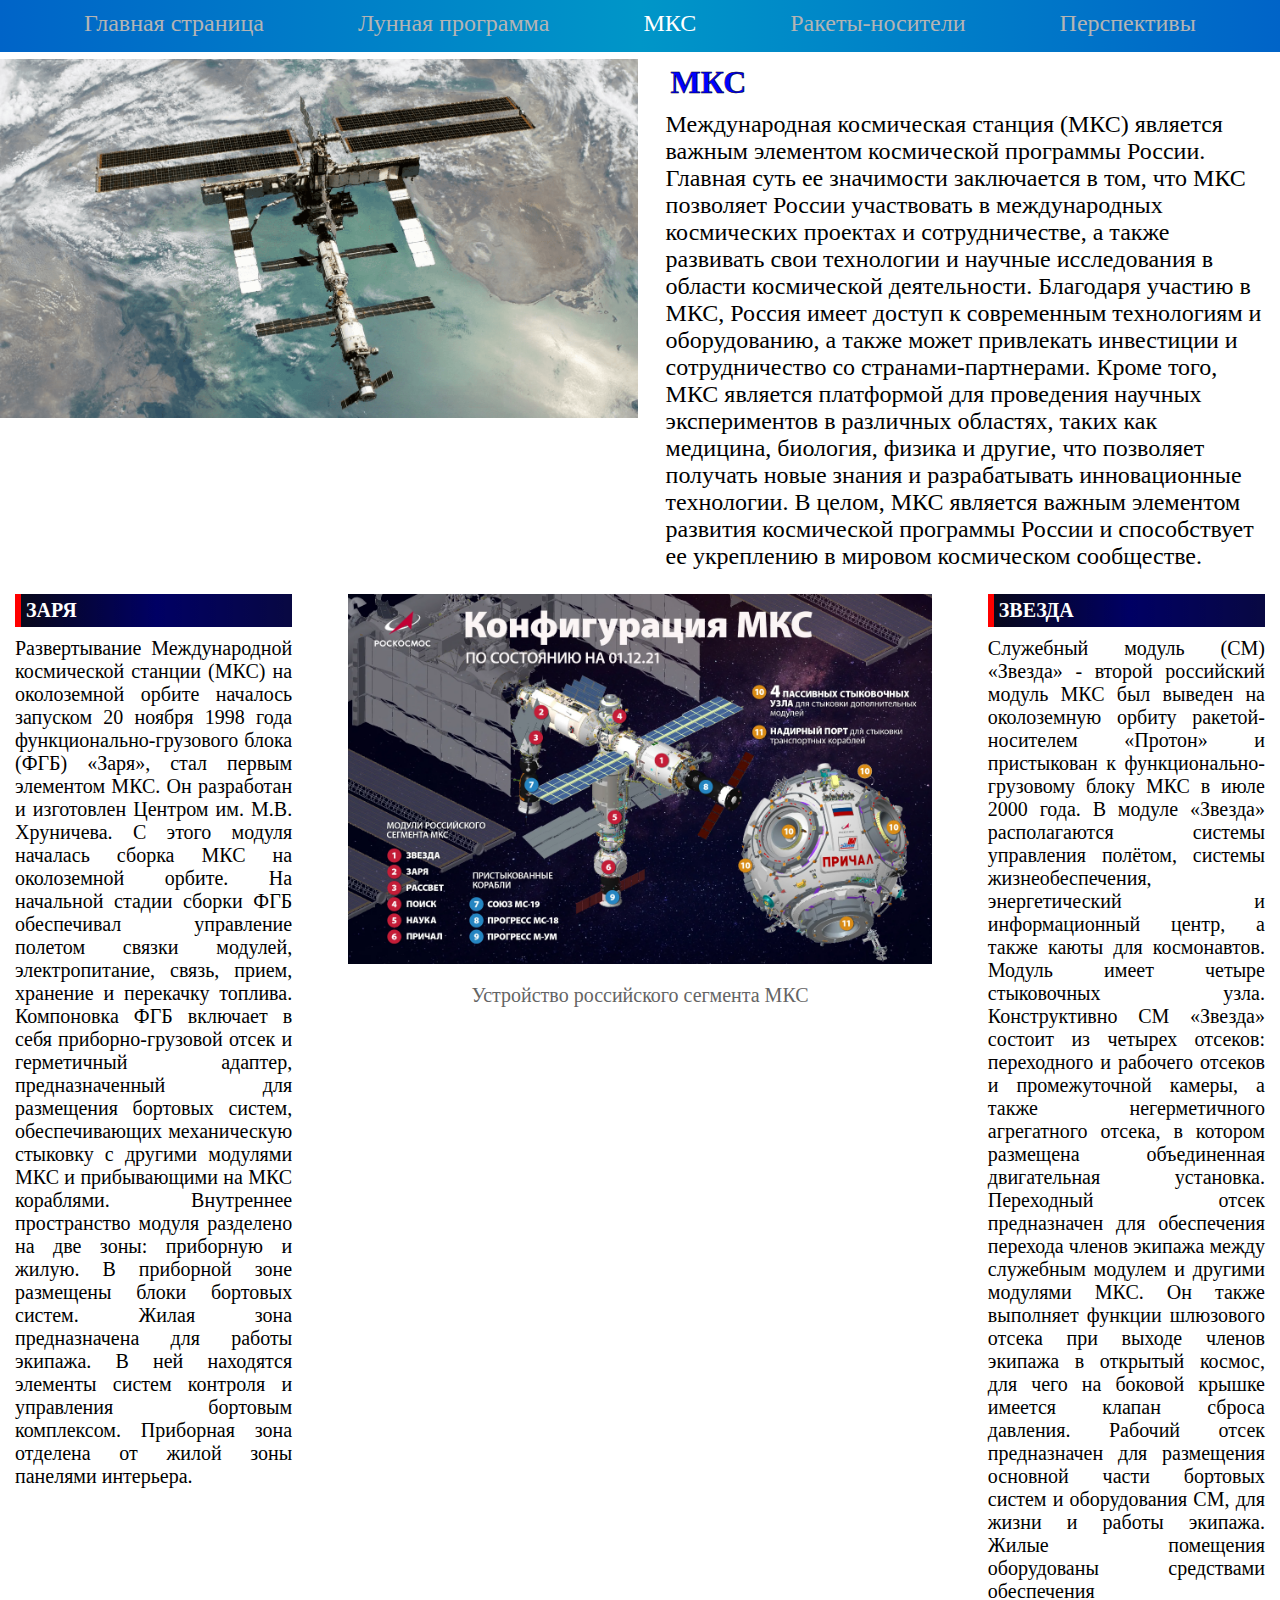
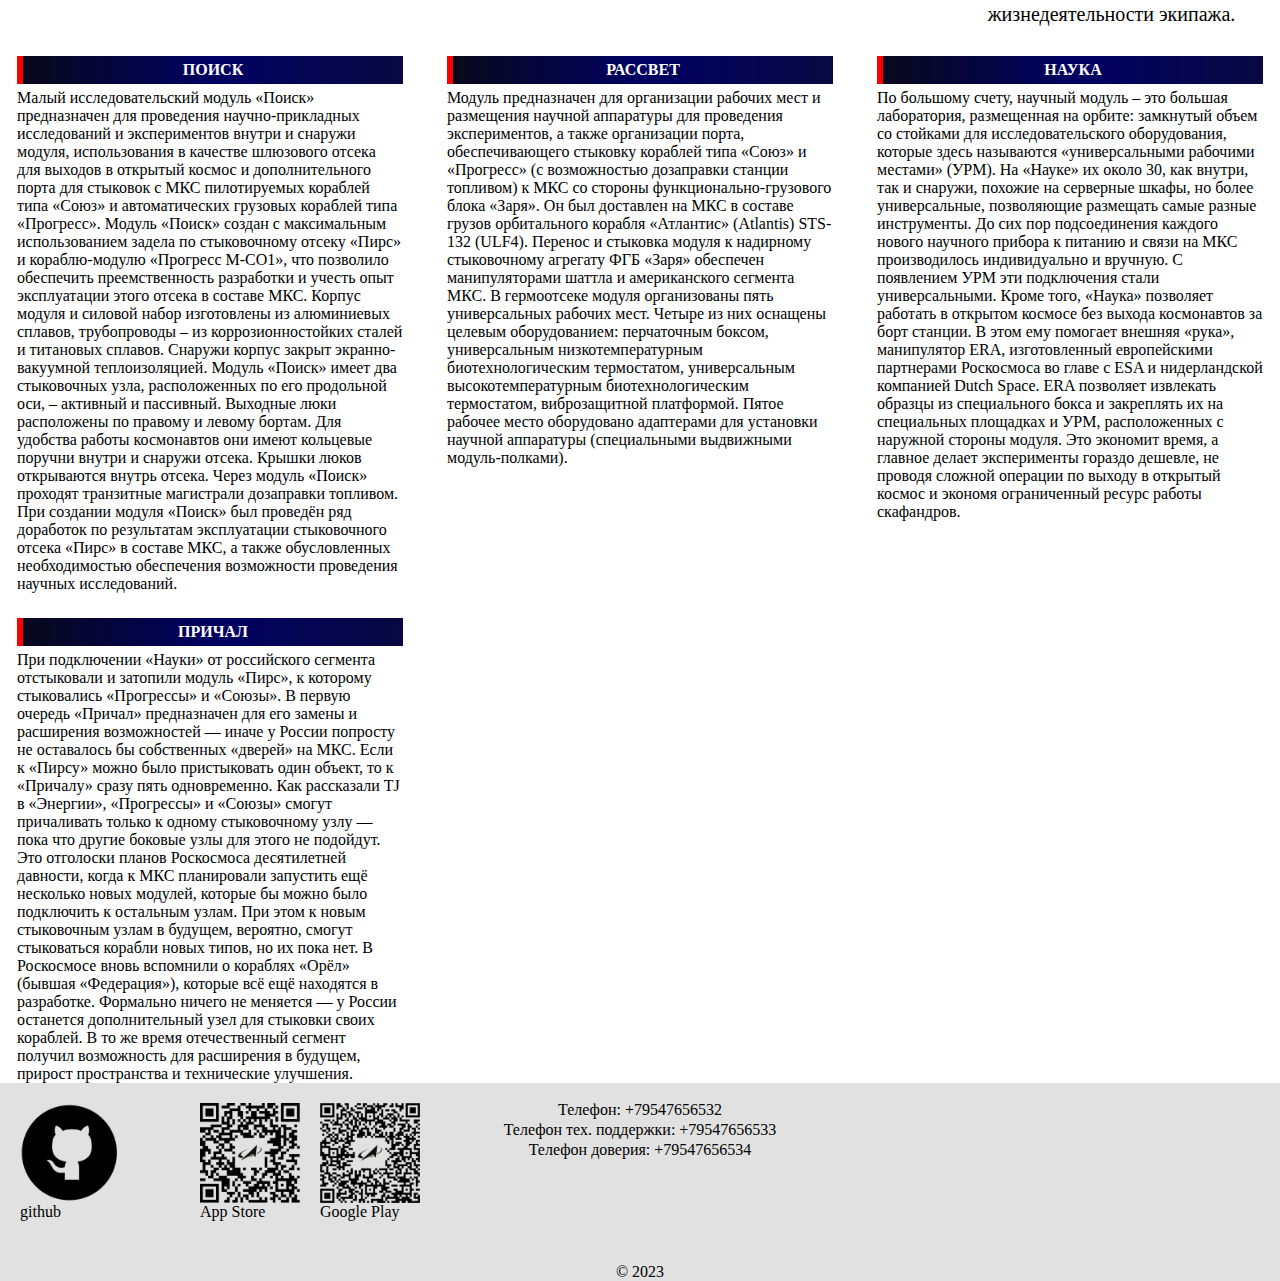
==== commit c9d50bf5: "Add files via upload" ====
--- a/mks.html
+++ b/mks.html
@@ -25,16 +25,31 @@
         <section class="main-container">
             <div class="left"><h2>ЗАРЯ</h2><p>Развертывание Международной космической станции (МКС) на околоземной орбите началось запуском 20 ноября 1998 года функционально-грузового блока (ФГБ) «Заря», стал первым элементом МКС. Он разработан и изготовлен Центром им. М.В. Хруничева. С этого модуля началась сборка МКС на околоземной орбите. На начальной стадии сборки ФГБ обеспечивал управление полетом связки модулей, электропитание, связь, прием, хранение и перекачку топлива. Компоновка ФГБ включает в себя приборно-грузовой отсек и герметичный адаптер, предназначенный для размещения бортовых систем, обеспечивающих механическую стыковку с другими модулями МКС и прибывающими на МКС кораблями. Внутреннее пространство модуля разделено на две зоны: приборную и жилую. В приборной зоне размещены блоки бортовых систем. Жилая зона предназначена для работы экипажа. В ней находятся элементы систем контроля и управления бортовым комплексом. Приборная зона отделена от жилой зоны панелями интерьера.</p>
             </div>
-            <div class="main"><h2>МЕЖДУНАРОДНАЯ КОСМИЧЕСКАЯ СТАНЦИЯ</h2><p>МЕЖДУНАРОДНАЯ КОСМИЧЕСКАЯ СТАНЦИЯ, сокращенно МКС (англ. International Space Station, сокр. ISS) - крупнейший международный проект, пилотируемая орбитальная станция, используемая как многоцелевой космический исследовательский комплекс. Сегодня МКС представляет собой совместный проект, в котором участвуют космические агентства Роскосмос, NASA (США), JAXA (Япония), CSA (Канада), ESA (страны Европы). Программа создания Международной космической станции — логическое продолжение сегодняшнего этапа развития космонавтики. Усилиями в первую очередь советской и российской космонавтики доказана возможность длительных пилотируемых полетов, определены направления деятельности для создания внеземных производств. Проект МКС объединяет ресурсы, научно-технические достижения и опыт западных стран и России, способствует развитию национальных экономик и эффективному использованию космоса в интересах мирового сообщества, взаимопониманию государств. Создание Международной космической станции является необходимой ступенью развития Человечества в плане использования ресурсов Земли и Солнечной системы. В создании станции принимали участие: Россия, США, Канада, Япония, Германия, Франция, Испания, Италия, Дания, Бельгия, Нидерланды, Норвегия, Швеция и Швейцария. Реализация программы МКС была начата 20 ноября 1998 года после старта российского функционального грузового блока «Заря», который стал базовым элементом МКС. Роль России в этом проекте — одна из ведущих. Опыт, накопленный российской космонавтикой за период эксплуатации собственных пилотируемых орбитальных станций, во многом стал практической базой для создания МКС. С 2000 года станция является постоянно обитаемой. На её борту, сменяя друг друга, по несколько месяцев работают экипажи основных экспедиций, в состав которых входят российские космонавты и американские астронавты. До февраля 2003 года смена этих экипажей производилась с помощью американских кораблей «Спейс шаттл». Российские корабли «Союз», имеющие большой ресурс пребывания в космосе, служили в качестве средства спасения экипажа в случае необходимости срочного покидания станции. Станция преимущественно делится на две основные части: российский и американский сегменты МКС. Российский сегмент (РС МКС) управляется из подмосковного Центра управления полетами в г. Королёве, американский сегмент (АС МКС) — из аналогичного по назначению центра в г. Хьюстон, штат Техас.</p></div>
+            <div class="main"><img class="mks-pic" src="assets/mkskonf.png">
+                <div class="podpis">
+                    <p>Устройство российского сегмента МКС</p>
+                </div>
+            </div>
             <div class="right"><h2>ЗВЕЗДА</h2><p>Служебный модуль (СМ) «Звезда» - второй российский модуль МКС был выведен на околоземную орбиту ракетой-носителем «Протон» и пристыкован к функционально-грузовому блоку МКС в июле 2000 года. В модуле «Звезда» располагаются системы управления полётом, системы жизнеобеспечения, энергетический и информационный центр, а также каюты для космонавтов. Модуль имеет четыре стыковочных узла. Конструктивно СМ «Звезда» состоит из четырех отсеков: переходного и рабочего отсеков и промежуточной камеры, а также негерметичного агрегатного отсека, в котором размещена объединенная двигательная установка. Переходный отсек предназначен для обеспечения перехода членов экипажа между служебным модулем и другими модулями МКС. Он также выполняет функции шлюзового отсека при выходе членов экипажа в открытый космос, для чего на боковой крышке имеется клапан сброса давления. Рабочий отсек предназначен для размещения основной части бортовых систем и оборудования СМ, для жизни и работы экипажа. Жилые помещения оборудованы средствами обеспечения жизнедеятельности экипажа.<p>
         </div>
         </section>
-        <section class="footer-container">
+        <section class="additional-container">
             <div><h2>ПОИСК</h2><p>Малый исследовательский модуль «Поиск» предназначен для проведения научно-прикладных исследований и экспериментов внутри и снаружи модуля, использования в качестве шлюзового отсека для выходов в открытый космос и дополнительного порта для стыковок с МКС пилотируемых кораблей типа «Союз» и автоматических грузовых кораблей типа «Прогресс». Модуль «Поиск» создан с максимальным использованием задела по стыковочному отсеку «Пирс» и кораблю-модулю «Прогресс М-СО1», что позволило обеспечить преемственность разработки и учесть опыт эксплуатации этого отсека в составе МКС. Корпус модуля и силовой набор изготовлены из алюминиевых сплавов, трубопроводы – из коррозионностойких сталей и титановых сплавов. Снаружи корпус закрыт экранно-вакуумной теплоизоляцией. Модуль «Поиск» имеет два стыковочных узла, расположенных по его продольной оси, – активный и пассивный.  Выходные люки расположены по правому и левому бортам. Для удобства работы космонавтов они имеют кольцевые поручни внутри и снаружи отсека. Крышки люков открываются внутрь отсека. Через модуль «Поиск» проходят транзитные магистрали дозаправки топливом. При создании модуля «Поиск» был проведён ряд доработок по результатам эксплуатации стыковочного отсека «Пирс» в составе МКС, а также обусловленных необходимостью обеспечения возможности проведения научных исследований.</p></div>
             <div><h2>РАССВЕТ</h2><p> Модуль предназначен для организации рабочих мест и размещения научной аппаратуры для проведения экспериментов, а также организации порта, обеспечивающего стыковку кораблей типа «Союз» и «Прогресс» (с возможностью дозаправки станции топливом) к МКС со стороны функционально-грузового блока «Заря». Он был доставлен на МКС в составе грузов орбитального корабля «Атлантис» (Atlantis) STS-132 (ULF4). Перенос и стыковка модуля к надирному стыковочному агрегату ФГБ «Заря» обеспечен манипуляторами шаттла и американского сегмента МКС. В гермоотсеке модуля организованы пять универсальных рабочих мест. Четыре из них оснащены целевым оборудованием: перчаточным боксом, универсальным низкотемпературным биотехнологическим термостатом, универсальным высокотемпературным биотехнологическим термостатом, виброзащитной платформой. Пятое рабочее место оборудовано адаптерами для установки научной аппаратуры (специальными выдвижными модуль-полками).</p></div>
             <div><h2>НАУКА</h2><p>По большому счету, научный модуль – это большая лаборатория, размещенная на орбите: замкнутый объем со стойками для исследовательского оборудования, которые здесь называются «универсальными рабочими местами» (УРМ). На «Науке» их около 30, как внутри, так и снаружи, похожие на серверные шкафы, но более универсальные, позволяющие размещать самые разные инструменты. До сих пор подсоединения каждого нового научного прибора к питанию и связи на МКС производилось индивидуально и вручную. С появлением УРМ эти подключения стали универсальными. Кроме того, «Наука» позволяет работать в открытом космосе без выхода космонавтов за борт станции. В этом ему помогает внешняя «рука», манипулятор ERA, изготовленный европейскими партнерами Роскосмоса во главе с ESA и нидерландской компанией Dutch Space. ERA позволяет извлекать образцы из специального бокса и закреплять их на специальных площадках и УРМ, расположенных с наружной стороны модуля. Это экономит время, а главное делает эксперименты гораздо дешевле, не проводя сложной операции по выходу в открытый космос и экономя ограниченный ресурс работы скафандров.</p></div>
             <div><h2>ПРИЧАЛ</h2><p>При подключении «Науки» от российского сегмента отстыковали и затопили модуль «Пирс», к которому стыковались «Прогрессы» и «Союзы». В первую очередь «Причал» предназначен для его замены и расширения возможностей — иначе у России попросту не оставалось бы собственных «дверей» на МКС. Если к «Пирсу» можно было пристыковать один объект, то к «Причалу» сразу пять одновременно. Как рассказали TJ в «Энергии», «Прогрессы» и «Союзы» смогут причаливать только к одному стыковочному узлу — пока что другие боковые узлы для этого не подойдут. Это отголоски планов Роскосмоса десятилетней давности, когда к МКС планировали запустить ещё несколько новых модулей, которые бы можно было подключить к остальным узлам. При этом к новым стыковочным узлам в будущем, вероятно, смогут стыковаться корабли новых типов, но их пока нет. В Роскосмосе вновь вспомнили о кораблях «Орёл» (бывшая «Федерация»), которые всё ещё находятся в разработке. Формально ничего не меняется — у России останется дополнительный узел для стыковки своих кораблей. В то же время отечественный сегмент получил возможность для расширения в будущем, прирост пространства и технические улучшения.
                 </p></div>
         </section>
+        <section class ="footer-container">
+            <div class ="qr">
+                <a href="https://github.com/Vladok1n/RGR" class="githubref"><span>github</span></a>
+                <a class="apple" target="_blank" href="https://apps.apple.com/ru/app/id1520532258"><span>App Store</span></a>
+                <a class="google" target="_blank" href="https://play.google.com/store/apps/details?id=ru.roscosmos.app&amp;hl=ru"><span>Google Play</span></a>
+            </div>
+            <div class="number"><br>Телефон: +79547656532 </div>
+            <div class="number"><br>Телефон тех. поддержки: +79547656533 </div>
+            <div class="number"><br>Телефон доверия: +79547656534 </div>
+            <div class="date">&copy; 2023</div>
+        </section>
     </body>
 </html>--- a/styles.css
+++ b/styles.css
@@ -77,6 +77,9 @@
 .notalink{
     text-decoration: underline;
 }
+.moon-pic{
+    width: 100%;
+}
 .link{
     text-decoration: none;
     color: rgb(180, 180, 180);
@@ -107,34 +110,123 @@
 .main ul{
     list-style: none;
     text-indent: 5px;
+    text-align: justify;
+}
+.right ul{
     text-align: left;
 }
-.main ul li::before{
-    content: '- ';
-    text-indent: 5px;
-}
-.right ul{
-    list-style: none;
-    text-indent: 5px;
-    text-align: left;
-}
-.right ul li::before{
-    content: '- ';
-    text-indent: 5px;
-}
-.footer-container{
+.additional-container{
     grid-template-columns: repeat(auto-fit, minmax(350px, 1fr));
     gap: 10px; 
-    background-color: rgb(240, 240, 240);
-}
-.footer-container div{
+}
+.additional-container div{
     font-size: 1rem;
     padding: 15px 17px 0px;
 }
-.footer-container h2{
+.additional-container h2{
     font-size: 1rem;
     margin-bottom: 5px;
     text-align: center;  
+}
+.footer-container{
+    background-color: rgb(225, 225, 225);
+}
+.qr{
+    flex-wrap: wrap;
+    display: flex;
+    margin-top: 20px;
+}
+.qr span{
+    text-decoration: none;
+}
+.number{
+    position: relative;
+    top: -120px;
+    text-align: center;
+    height: 20px;
+    align-content: space-between;
+}
+.githubref{
+    background: url(assets/github.png)no-repeat;
+    background-size: cover;
+    display: inline-flex;
+    position: relative;
+    left: 20px;
+    height: 100px;
+    width: 100px; 
+    text-decoration: none;
+    text-align: center;
+}
+.githubref span{
+    position: absolute;
+    top: 100px;
+    color: black;
+}
+.apple{
+    background: url(assets/mobile_qr-apple.png)no-repeat;
+    background-size: cover;
+    height: 100px;
+    left: 100px;
+    position: relative;
+    display: inline-flex;
+    width: 100px;
+    text-decoration: none;   
+    text-align: center;
+}
+.apple span{
+    position: absolute;
+    top: 100px;
+    color: black;
+}
+.google{
+    background: url(assets/mobile_qr-google.png)no-repeat;
+    background-size: cover;
+    height: 100px;
+    left: 120px;
+    position: relative;
+    display: inline-flex;
+    width: 100px;
+    text-decoration: none;
+    text-align: center;
+}
+.google span{
+    position: absolute;
+    top: 100px;
+    color: black;
+}
+.date{
+    text-align: center;
+}
+.rockets-container{
+    display: inline-flex;
+    gap: 5px;
+    flex-wrap: wrap;
+}
+.rocket{
+    width: 49vw;
+    text-align: justify;
+}
+.rocket-main{
+    display: inline-flex;
+}
+.rocket-main img{
+    margin: 5px 10px;
+}
+.rocket-main p{
+    margin: 5px 10px;
+    display: flex;
+    align-items: flex-start;
+    font-family: 'Times New Roman';
+    font-size: 1.1rem;
+}
+.mks-pic{
+    width: 100%;
+    margin-top: 15px;
+}
+.podpis{
+    justify-content: center;
+    display: flex;
+    color: rgb(100, 100, 100);
 }
 @media (min-width: 320px) and (max-width: 479.98px){
     h2{
@@ -152,7 +244,7 @@
         display: flex;
         grid-area: nav-list;
         grid-column: span 2;
-        font-size: 1.1rem;
+        width: 100vw;
     }
     .nav-list ul{
         padding: 0px;
@@ -160,6 +252,7 @@
     }
     .nav-list li a{
         text-align: center;
+        font-size: 1rem;
     }
     .nav-pic{
         grid-area: nav-pic;
@@ -179,19 +272,83 @@
     .main-container div{
         margin-top: 30px;
         padding: 0px;
+        margin-left: 0;
+        margin-right: 0;
+        margin: 0px 5px;
+        font-size: 1.1rem;
+        width: 100vw;
+        text-align: justify;
+    }
+    .main-container h2{
+        width: 70vw;
+    }
+    .left{
+        margin: auto 10px auto 10px;
+    }
+    .additional-container{
         margin: 10px;
+        padding: 0px;
         font-size: 1.1rem;
     }
-    .footer-container{
-        margin: 10px;
-        padding: 0px;
-        font-size: 1.1rem;
-    }
-    .footer-container h2{
+    .additional-container div{
+        padding: 0px;
+        width: 98vw;
+        text-align: justify;
+    }
+    .additional-container h2{
         text-align: left;
     }
     .link:hover {
         color: black;
+    }
+    .footer-container{
+        font-size: 0.95rem;
+    }
+    .qr{
+        width: 100vw;
+        position: relative;
+        top: 45px;
+        justify-content: space-around;
+    }
+    .githubref{
+        left: 0;
+        width: 75px;
+        height: 75px;
+    }
+    .apple{
+        left: 0;
+        width: 75px;
+        height: 75px;
+    }
+    .google{
+        left: 0;
+        width: 75px;
+        height: 75px;
+    }
+    .githubref span{
+        top: 75px;
+        width: 100px;
+    }
+    .apple span{
+        top: 75px;
+        width: 100px;
+    }
+    .google span{
+        top: 75px;
+        width: 100px;
+    }
+    .number{
+        top:-110px;
+    }
+    .rocket-main{
+        flex-wrap: wrap;
+    }
+    .rocket-main img{
+        width: 50%;
+        height: 50%;
+    }
+    .rocket{
+        width: 100vw;
     }
 }
 @media (min-width: 480px) and (max-width: 767.98px){
@@ -242,16 +399,57 @@
         grid-column: span 1;
         grid-row: span 2;
     }
-    .footer-container{
+    .additional-container{
         margin: 10px;
         padding: 0px;
         font-size: 1rem;
     }
-    .footer-container h2{
+    .additional-container h2{
         text-align: left;
     }
     .link:hover {
         color: black;
+    }
+    .qr{
+        width: 100vw;
+        position: relative;
+        top: 50px;
+        justify-content: space-around;
+    }
+    .githubref{
+        left: 0;
+    }
+    .apple{
+        left: 0;
+    }
+    .google{
+        left: 0;
+    }
+    .githubref span{
+        width: 100px;
+    }
+    .apple span{
+        width: 100px;
+    }
+    .google span{
+        width: 100px;
+    }
+    .number{
+        position: relative;
+        top: -130px;
+    }
+    .date{
+        margin-top: 10px;
+    }
+    .rocket-main{
+        flex-wrap: wrap;
+    }
+    .rocket-main img{
+        width: 50%;
+        height: 50%;
+    }
+    .rocket{
+        width: 100vw;
     }
 }
 @media (min-width: 768px) and (max-width: 991.98px){
@@ -294,16 +492,53 @@
         grid-column: span 1;
         grid-row: span 2;
     }
-    .footer-container{
+    .additional-container{
         margin: 10px;
         padding: 0px;
         font-size: 1rem;
     }
-    .footer-container h2{
+    .additional-container h2{
         text-align: left;
     }
     .link:hover {
         color: black;
+    }
+    .qr{
+        width: 100vw;
+        position: relative;
+        top: 60px;
+        justify-content: space-around;
+    }
+    .githubref{
+        left: 0;
+    }
+    .apple{
+        left: 0;
+    }
+    .google{
+        left: 0;
+    }
+    .githubref span{
+        width: 100px;
+    }
+    .apple span{
+        width: 100px;
+    }
+    .google span{
+        width: 100px;
+    }
+    .date{
+        margin-top: 20px;
+    }
+    .rocket-main{
+        flex-wrap: wrap;
+    }
+    .rocket-main img{
+        width: 50%;
+        height: 50%;
+    }
+    .rocket{
+        width: 100vw;
     }
 }
 @media (min-width: 992px) and (max-width: 1199.98px){
@@ -353,18 +588,49 @@
     .right{
         grid-column: span 3;
     }
-    .footer-container{
+    .additional-container{
         margin: 10px;
         padding: 0px;
         font-size: 1rem;
         grid-template-columns: repeat(auto-fit, minmax(200px, 1fr));
         gap: 3px;
     }
-    .footer-container h2{
+    .additional-container h2{
         text-align: left;
     }
     .link:hover {
         color: black;
+    }
+    .qr{
+        width: 100vw;
+        position: relative;
+        top: 60px;
+        justify-content: space-around;
+    }
+    .githubref{
+        left: 0;
+    }
+    .apple{
+        left: 0;
+    }
+    .google{
+        left: 0;
+    }
+    .githubref span{
+        width: 100px;
+    }
+    .apple span{
+        width: 100px;
+    }
+    .google span{
+        width: 100px;
+    }
+    .date{
+        margin-top: 20px;
+    }
+    .rocket-main img{
+        width: 100%;
+        height: 100%;
     }
 }
 @media (min-width: 615px) and (max-width: 767.98px){
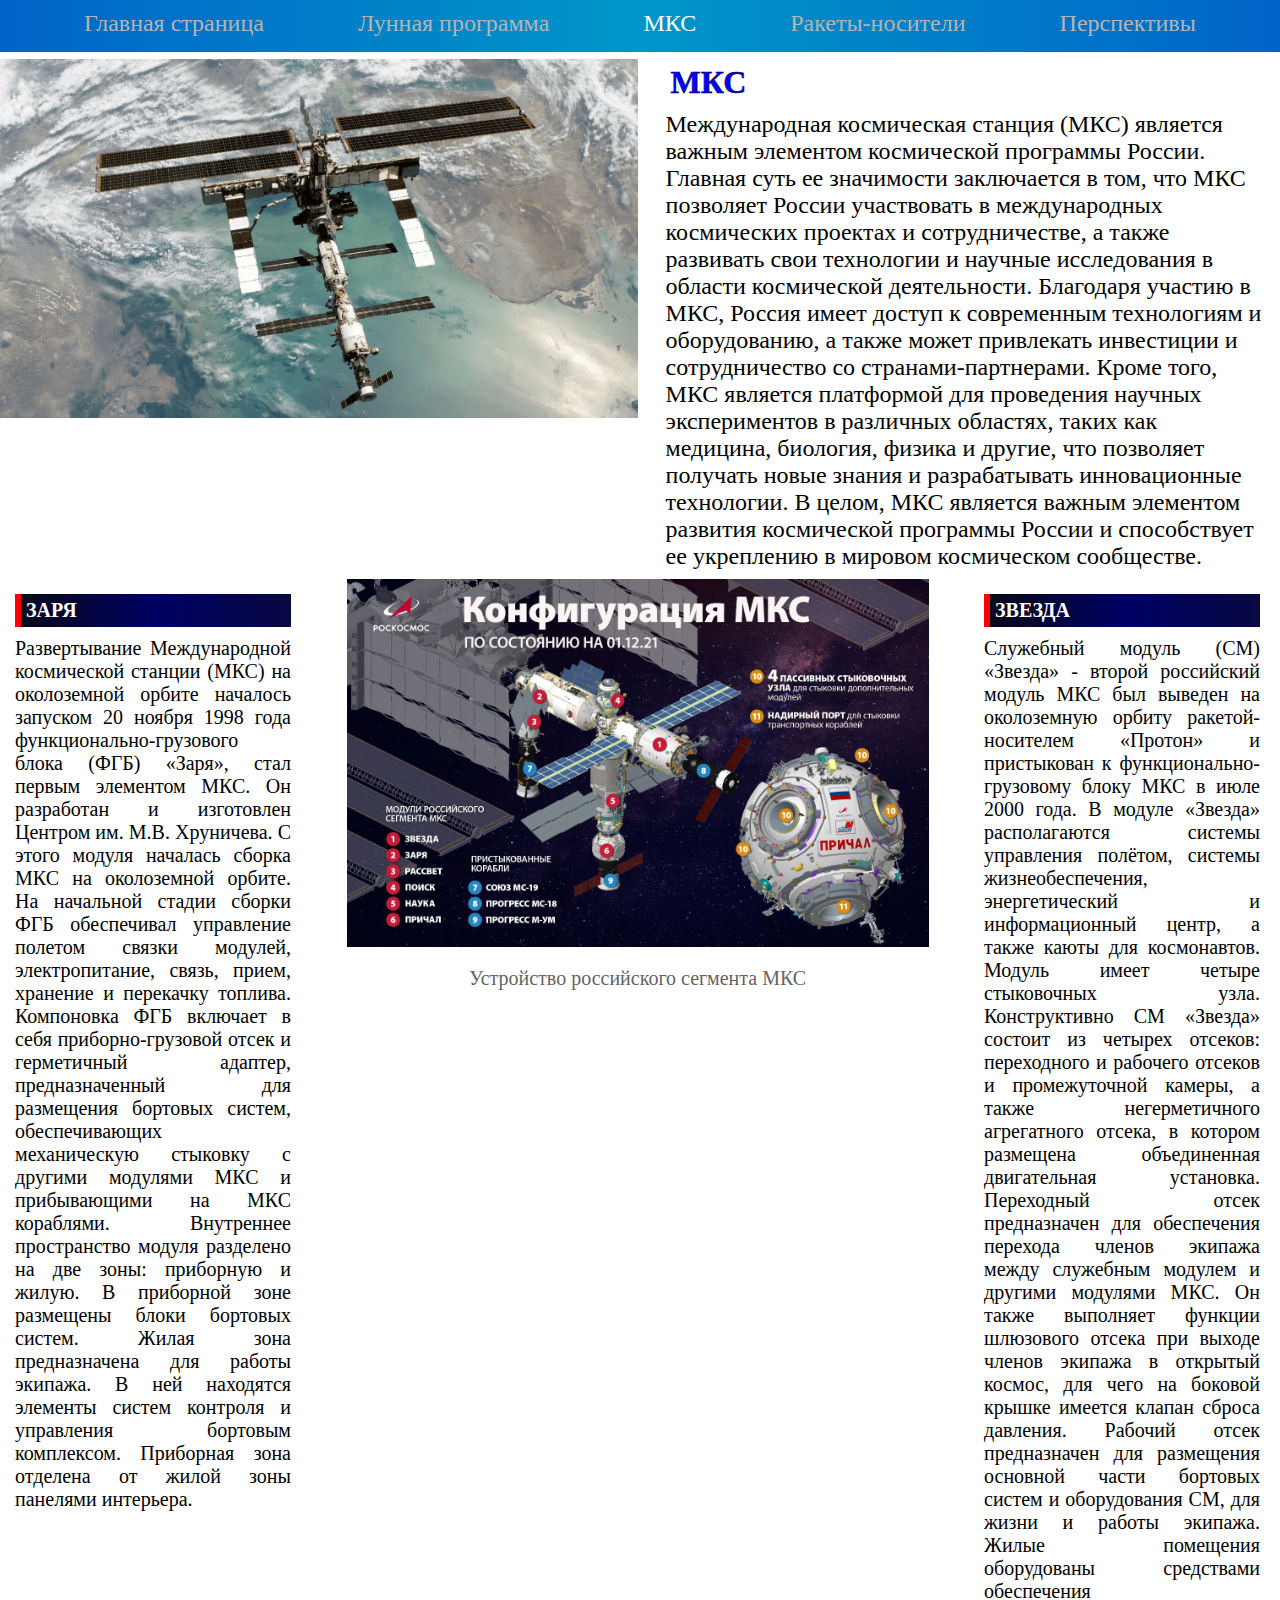
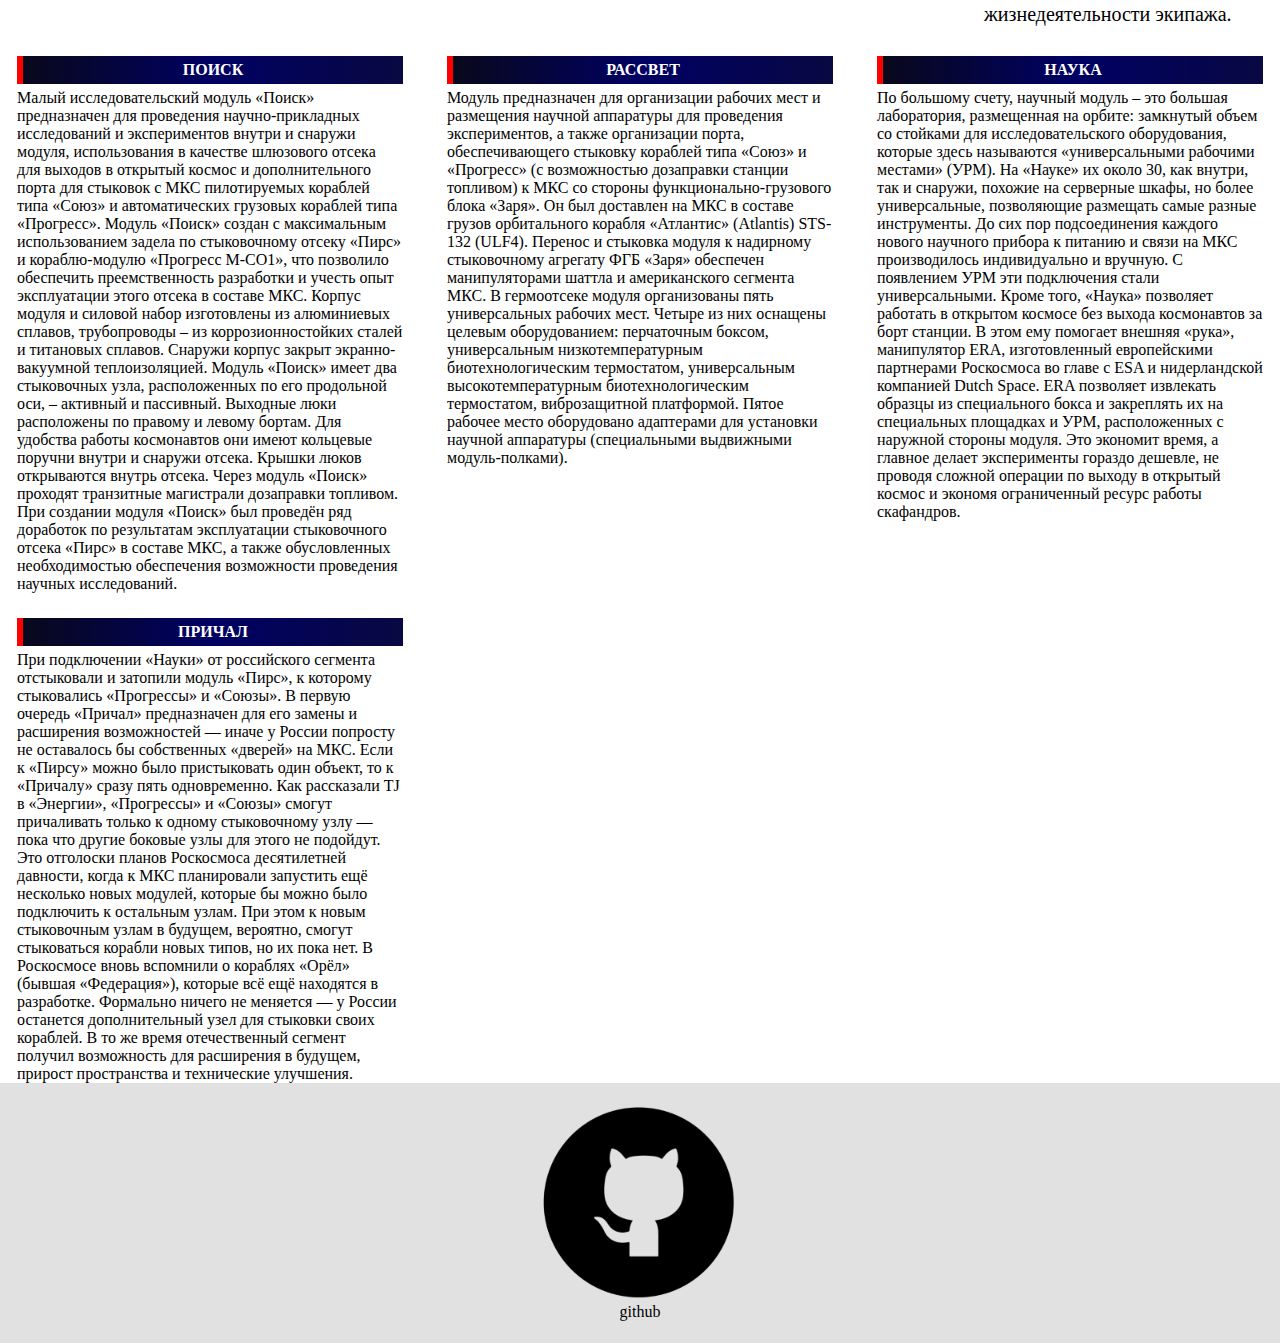
==== commit 323e50b5: "Add files via upload" ====
--- a/mks.html
+++ b/mks.html
@@ -42,14 +42,10 @@
         </section>
         <section class ="footer-container">
             <div class ="qr">
-                <a href="https://github.com/Vladok1n/RGR" class="githubref"><span>github</span></a>
-                <a class="apple" target="_blank" href="https://apps.apple.com/ru/app/id1520532258"><span>App Store</span></a>
-                <a class="google" target="_blank" href="https://play.google.com/store/apps/details?id=ru.roscosmos.app&amp;hl=ru"><span>Google Play</span></a>
+                <div class="refCont">
+                    <a href="https://github.com/Vladok1n/RGR" class="githubref"><span>github</span></a>
+                </div>
             </div>
-            <div class="number"><br>Телефон: +79547656532 </div>
-            <div class="number"><br>Телефон тех. поддержки: +79547656533 </div>
-            <div class="number"><br>Телефон доверия: +79547656534 </div>
-            <div class="date">&copy; 2023</div>
         </section>
     </body>
 </html>--- a/styles.css
+++ b/styles.css
@@ -130,69 +130,41 @@
 }
 .footer-container{
     background-color: rgb(225, 225, 225);
-}
-.qr{
+    display: flex;
     flex-wrap: wrap;
+    justify-content: center;
+    height: auto;
+    min-height: 250px;
+}
+.mks-pic{
+    width: 100%;
+}
+.qr {
     display: flex;
-    margin-top: 20px;
+    justify-content: space-evenly;
 }
 .qr span{
     text-decoration: none;
-}
-.number{
-    position: relative;
-    top: -120px;
-    text-align: center;
-    height: 20px;
-    align-content: space-between;
 }
 .githubref{
     background: url(assets/github.png)no-repeat;
     background-size: cover;
-    display: inline-flex;
-    position: relative;
-    left: 20px;
-    height: 100px;
-    width: 100px; 
     text-decoration: none;
     text-align: center;
 }
 .githubref span{
-    position: absolute;
-    top: 100px;
+    position: relative;
+    top: 200px;
     color: black;
 }
-.apple{
-    background: url(assets/mobile_qr-apple.png)no-repeat;
-    background-size: cover;
-    height: 100px;
-    left: 100px;
-    position: relative;
-    display: inline-flex;
-    width: 100px;
-    text-decoration: none;   
-    text-align: center;
-}
-.apple span{
-    position: absolute;
-    top: 100px;
-    color: black;
-}
-.google{
-    background: url(assets/mobile_qr-google.png)no-repeat;
-    background-size: cover;
-    height: 100px;
-    left: 120px;
-    position: relative;
-    display: inline-flex;
-    width: 100px;
-    text-decoration: none;
-    text-align: center;
-}
-.google span{
-    position: absolute;
-    top: 100px;
-    color: black;
+.githubref{
+    width: 200px;
+    height:200px;
+    display: block;
+    margin-left: 50px;
+    margin-right: 50px;
+    margin-bottom: 40px;
+    margin-top: 20px;
 }
 .date{
     text-align: center;
@@ -202,9 +174,15 @@
     gap: 5px;
     flex-wrap: wrap;
 }
+.rocket h2{
+    text-align: center;
+}
 .rocket{
     width: 49vw;
     text-align: justify;
+}
+.rocket div{
+    padding-left: 5px;
 }
 .rocket-main{
     display: inline-flex;
@@ -219,15 +197,12 @@
     font-family: 'Times New Roman';
     font-size: 1.1rem;
 }
-.mks-pic{
-    width: 100%;
-    margin-top: 15px;
-}
 .podpis{
     justify-content: center;
     display: flex;
     color: rgb(100, 100, 100);
 }
+
 @media (min-width: 320px) and (max-width: 479.98px){
     h2{
         font-size: 1rem;
@@ -274,13 +249,22 @@
         padding: 0px;
         margin-left: 0;
         margin-right: 0;
-        margin: 0px 5px;
+        margin: 0px;
         font-size: 1.1rem;
         width: 100vw;
         text-align: justify;
     }
     .main-container h2{
         width: 70vw;
+        padding-left: 10px;
+    }
+    .main-container p{
+        padding-left: 7px;
+        padding-right: 7px;
+    }
+    .main-container ul{
+        padding-left: 7px;
+        padding-right: 7px;
     }
     .left{
         margin: auto 10px auto 10px;
@@ -294,6 +278,9 @@
         padding: 0px;
         width: 98vw;
         text-align: justify;
+    }
+    .additional-container p{
+        padding-right: 7px;
     }
     .additional-container h2{
         text-align: left;
@@ -315,16 +302,6 @@
         width: 75px;
         height: 75px;
     }
-    .apple{
-        left: 0;
-        width: 75px;
-        height: 75px;
-    }
-    .google{
-        left: 0;
-        width: 75px;
-        height: 75px;
-    }
     .githubref span{
         top: 75px;
         width: 100px;
@@ -338,7 +315,7 @@
         width: 100px;
     }
     .number{
-        top:-110px;
+        top: 0px;
     }
     .rocket-main{
         flex-wrap: wrap;
@@ -349,6 +326,9 @@
     }
     .rocket{
         width: 100vw;
+    }
+    .githubref{
+        background-size: cover;
     }
 }
 @media (min-width: 480px) and (max-width: 767.98px){
@@ -419,24 +399,11 @@
     .githubref{
         left: 0;
     }
-    .apple{
-        left: 0;
-    }
-    .google{
-        left: 0;
-    }
     .githubref span{
         width: 100px;
     }
-    .apple span{
-        width: 100px;
-    }
-    .google span{
-        width: 100px;
-    }
     .number{
-        position: relative;
-        top: -130px;
+        position: static;
     }
     .date{
         margin-top: 10px;
@@ -450,6 +417,22 @@
     }
     .rocket{
         width: 100vw;
+    }
+    .githubref{
+        margin-left: 10px;
+        margin-bottom: 0px;
+        height: 125px;
+        width: 125px;
+        background-size: cover;
+    }
+    .footer-container{
+        min-height: 200px;
+    }
+    .qr{
+        position: static;
+    }
+    .qr span{
+        top: 130px;
     }
 }
 @media (min-width: 768px) and (max-width: 991.98px){
@@ -489,8 +472,15 @@
         font-size: 1rem;
     }
     .main{
-        grid-column: span 1;
+        grid-column: span 2;
         grid-row: span 2;
+    }
+    .left{
+        grid-column: span 2;
+    }
+    .right{
+        display: grid;
+        grid-column: span 2;
     }
     .additional-container{
         margin: 10px;
@@ -512,19 +502,7 @@
     .githubref{
         left: 0;
     }
-    .apple{
-        left: 0;
-    }
-    .google{
-        left: 0;
-    }
     .githubref span{
-        width: 100px;
-    }
-    .apple span{
-        width: 100px;
-    }
-    .google span{
         width: 100px;
     }
     .date{
@@ -539,6 +517,12 @@
     }
     .rocket{
         width: 100vw;
+    }
+    .githubref{
+        margin-left: 10px;
+    }
+    .qr{
+        position: static;
     }
 }
 @media (min-width: 992px) and (max-width: 1199.98px){
@@ -610,19 +594,7 @@
     .githubref{
         left: 0;
     }
-    .apple{
-        left: 0;
-    }
-    .google{
-        left: 0;
-    }
     .githubref span{
-        width: 100px;
-    }
-    .apple span{
-        width: 100px;
-    }
-    .google span{
         width: 100px;
     }
     .date{
@@ -642,6 +614,7 @@
     .main-container{
         grid-template-areas: 
         "left main right";
+        padding-right: 5px;
         grid-template-columns: 24% 48% 24%;
         justify-content: space-between;
     }
